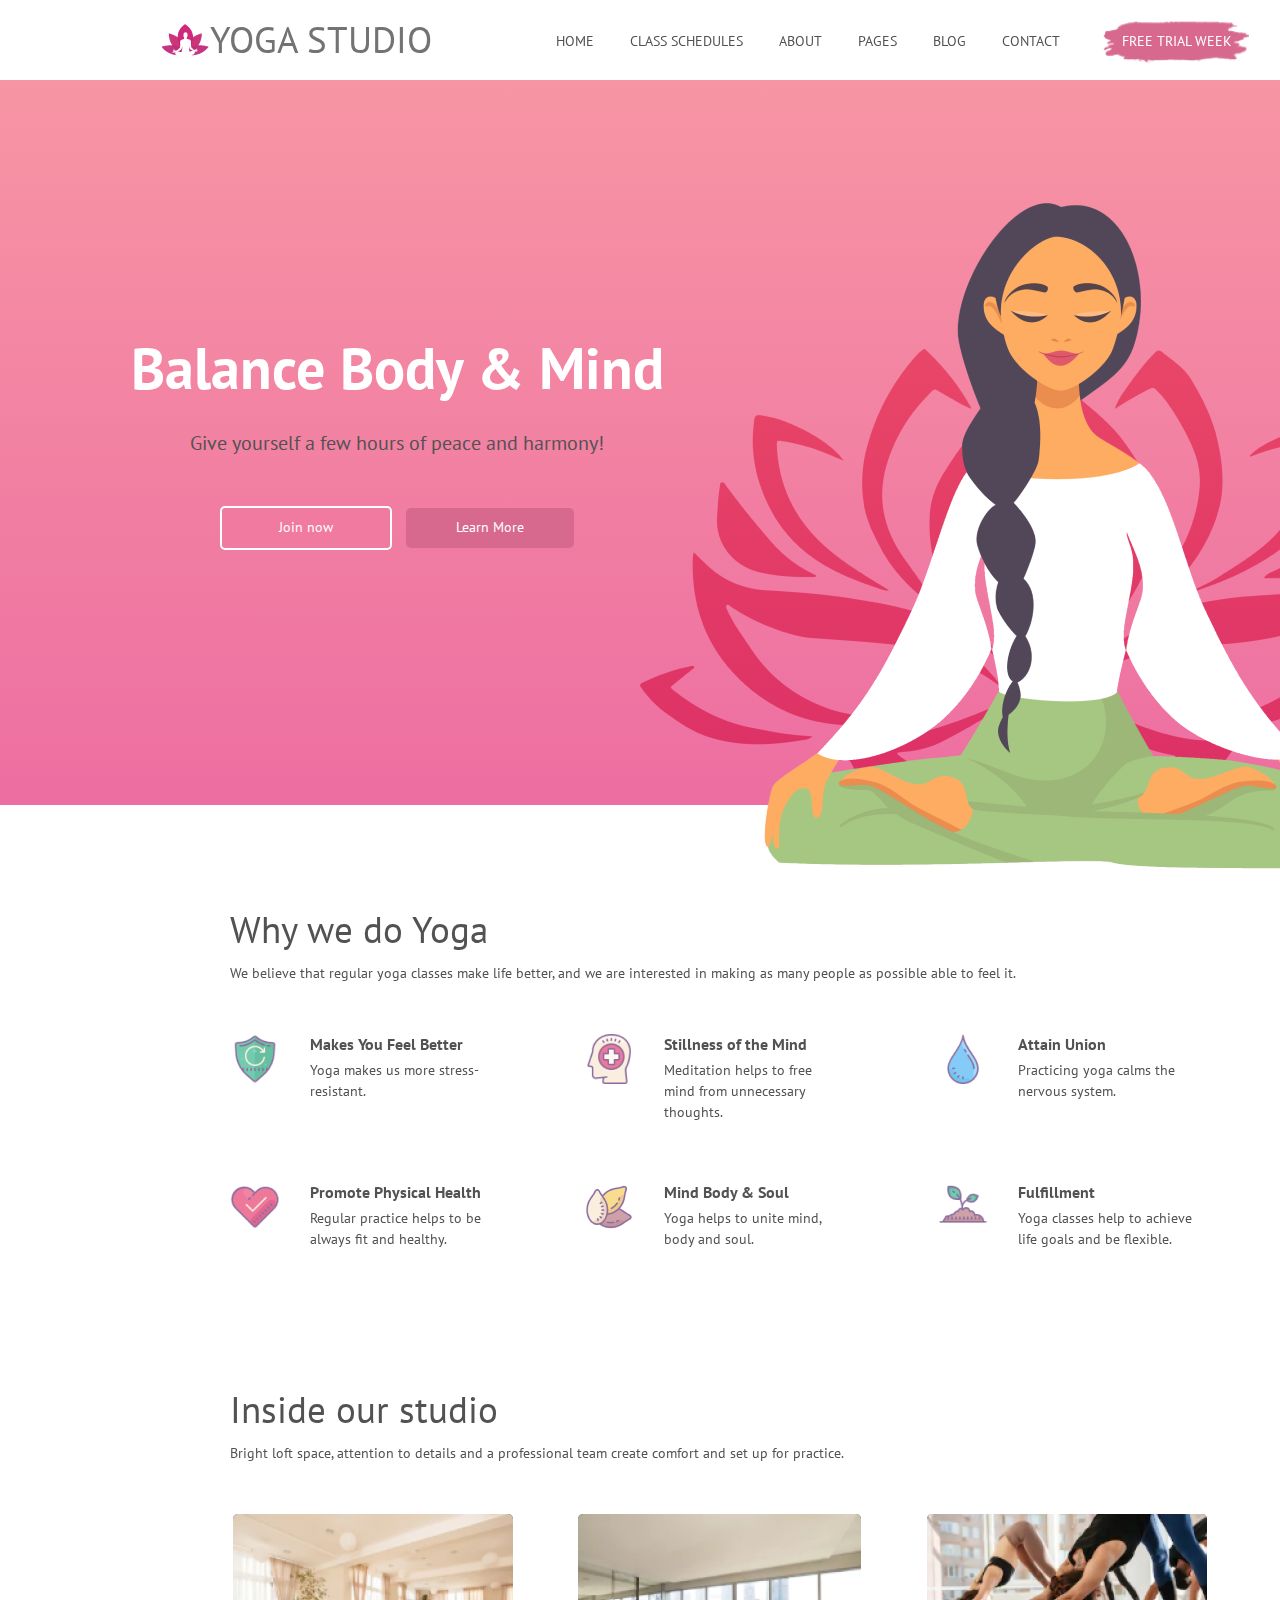
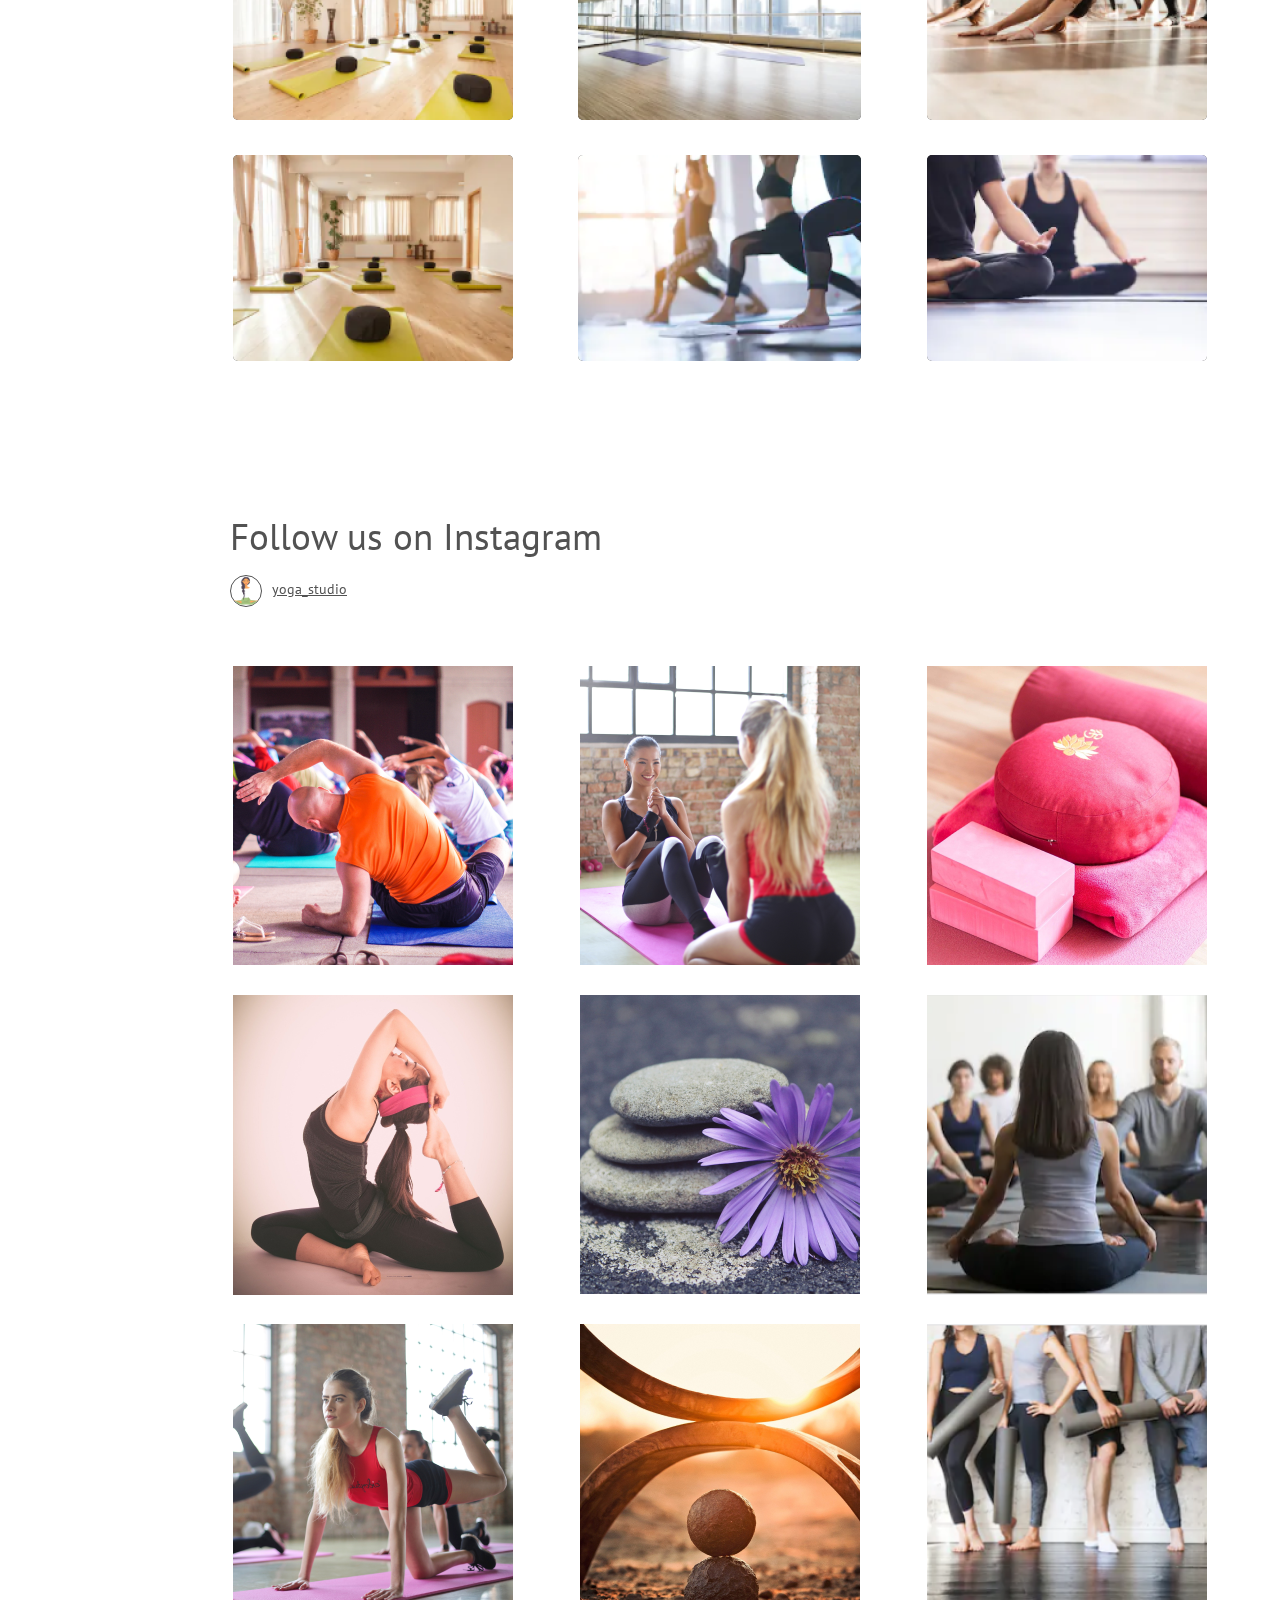
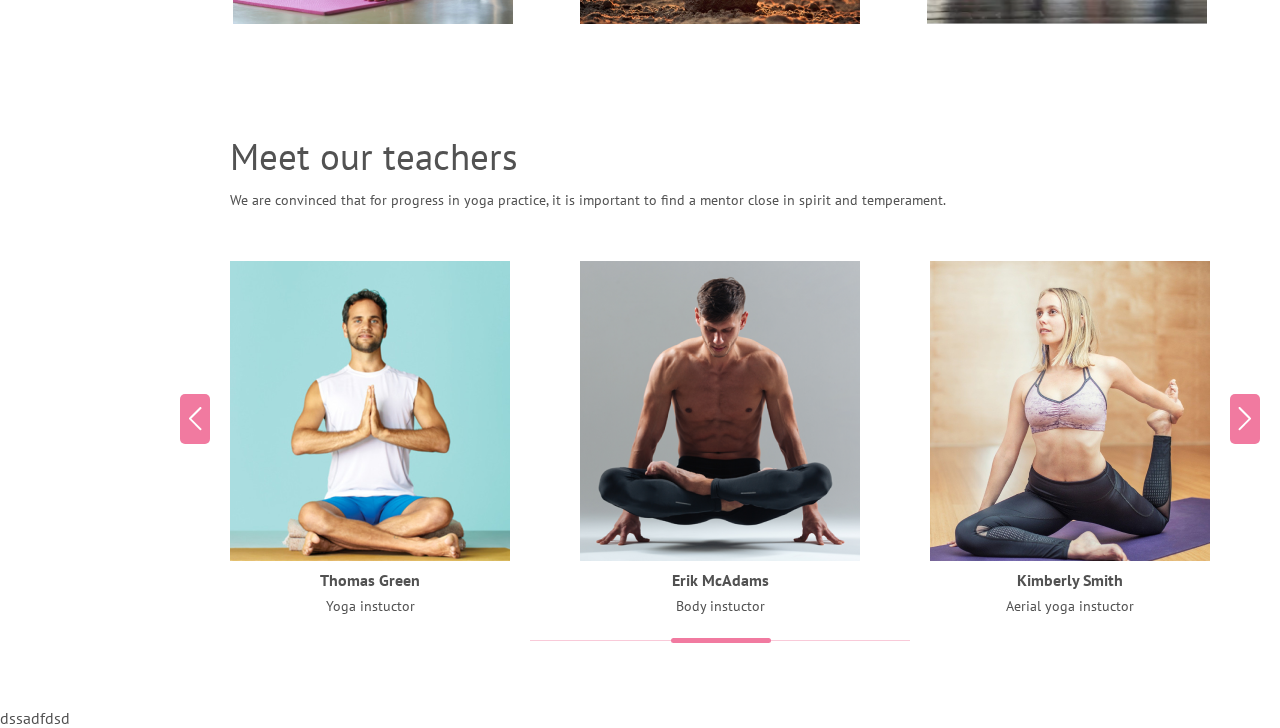
==== index.html @ 616cc954 "upd" ====
<!DOCTYPE html>
<html lang="en">
<head>
    <meta charset="UTF-8">
    <title>Document 1</title>
    <link rel="icon" href="img/favicon.ico" type="image/x-icon">
    <link rel="shortcut icon" href="img/favicon.ico" type="image/x-icon">
    <link rel="stylesheet" href="style.css">
    <link href="https://fonts.googleapis.com/css2?family=PT+Sans&display=swap" rel="stylesheet">
</head>

<body>
    <div class="container">
        <div class="header">
            <div class="header-logo">
                <img src="img/logo.png" alt="">
            </div>
            <div class="header-brand">Yoga Studio</div>
            <div class="header-menu">
                <nav class="list-menu clearfix">
                    <div class="point-menu-block">
                        <a class="point-menu" href="#">Home</a>
                    </div>
                    <div class="point-menu-block">
                        <a class="point-menu" href="#">Class Schedules</a>
                    </div>
                    <div class="point-menu-block">
                        <a class="point-menu" href="#">About</a>
                    </div>
                    <div class="point-menu-block">
                        <a class="point-menu" href="#">Pages</a>
                    </div>
                    <div class="point-menu-block">
                        <a class="point-menu" href="#">Blog</a>
                    </div>
                    <div class="point-menu-block">
                        <a class="point-menu" href="#">Contact</a>
                    </div>
                    <div class="point-menu-block point-menu-block-promo">
                        <a href="#" class="point-menu">Free trial week</a>
                    </div>
                </nav>
            </div>
        </div>
        <div class="balance-body-block clearfix">
            <div class="lotus-img">
                <img src="img/lotus-flower-black-and-white-png-big-image-png-2178%201.png" alt="">
            </div>
            <div class="yoga-trener">
                <img src="img/yoga-huge-2.png" alt="">
            </div>
            <div class="intro-textcontent">
                <h1 class="intro-trendtext">Balance Body &amp; Mind</h1>
                <p>Give yourself a few hours of peace and harmony!</p>
                <a href="#" class="button-link main-button-link">Join now</a>
                <a href="#" class="button-link second-button-link">Learn More</a>
            </div>
        </div>
        <div class="whywedoyoga-block">
            <div class="whywedoyoga-h2">Why we do Yoga</div>
            <p class="whywedoyoga-desc">We believe that regular yoga classes make life better, and we are interested in making as many people as possible able to feel it.</p>
            <div class="whywedoyoga-reasons-block">
                <div class="whywedoyoga-single-reason">
                    <div class="whywedoyoga-reason-img-block">
                        <img src="img/icons8-refresh-shield-64-1.png" alt="" class="whywedoyoga-reason-img">
                    </div>
                    <div class="whywedoyoga-single-reason-texts">
                        <p class="whywedoyoga-single-reason-header">Makes You Feel Better</p>
                        <p class="whywedoyoga-single-reason-desc">Yoga makes us more stress-resistant.</p>
                    </div>
                </div>
                <div class="whywedoyoga-single-reason">
                    <div class="whywedoyoga-reason-img-block">
                        <img src="img/icons8-mental-health-64-1.png" alt="" class="whywedoyoga-reason-img">
                    </div>
                    <div class="whywedoyoga-single-reason-texts">
                        <p class="whywedoyoga-single-reason-header">Stillness of the Mind</p>
                        <p class="whywedoyoga-single-reason-desc">Meditation helps to free mind from unnecessary thoughts.</p>
                    </div>
                </div>
                <div class="whywedoyoga-single-reason">
                    <div class="whywedoyoga-reason-img-block">
                        <img src="img/icons8-water-64-1.png" alt="" class="whywedoyoga-reason-img">
                    </div>
                    <div class="whywedoyoga-single-reason-texts">
                        <p class="whywedoyoga-single-reason-header">Attain Union</p>
                        <p class="whywedoyoga-single-reason-desc">Practicing yoga calms the nervous system.</p>
                    </div>
                </div>
            </div>
            <div class="whywedoyoga-reasons-block whywedoyoga-reasons-block-second-line">
                <div class="whywedoyoga-single-reason">
                    <div class="whywedoyoga-reason-img-block">
                        <img src="img/icons8-heart-health-64-1.png" alt="" class="whywedoyoga-reason-img">
                    </div>
                    <div class="whywedoyoga-single-reason-texts">
                        <p class="whywedoyoga-single-reason-header">Promote Physical Health</p>
                        <p class="whywedoyoga-single-reason-desc">Regular practice helps to be always fit and healthy.</p>
                    </div>
                </div>
                <div class="whywedoyoga-single-reason">
                    <div class="whywedoyoga-reason-img-block">
                        <img src="img/icons8-flax-seeds-128-1.png" alt="" class="whywedoyoga-reason-img">
                    </div>
                    <div class="whywedoyoga-single-reason-texts">
                        <p class="whywedoyoga-single-reason-header">Mind Body &amp; Soul</p>
                        <p class="whywedoyoga-single-reason-desc">Yoga helps to unite mind, body and soul.</p>
                    </div>
                </div>
                <div class="whywedoyoga-single-reason">
                    <div class="whywedoyoga-reason-img-block">
                        <img src="img/icons8-sprout-64-1.png" alt="" class="whywedoyoga-reason-img">
                    </div>
                    <div class="whywedoyoga-single-reason-texts">
                        <p class="whywedoyoga-single-reason-header">Fulfillment</p>
                        <p class="whywedoyoga-single-reason-desc">Yoga classes help to achieve life goals and be flexible.</p>
                    </div>
                </div>
            </div>
        </div>
        <div class="insideourstudio-block">
            <div class="whywedoyoga-h2">Inside our studio</div>
            <p class="whywedoyoga-desc">Bright loft space, attention to details and a professional team create comfort and set up for practice.</p>

            <div class="insideourstudio-gallery-block clearfix">
                <div class="insideourstudio-gallery-single-img">
                    <a href="#" class="insideourstudio-gallery-single-img-link">
                        <span class="zoom-background"></span>
                        <img src="img/Studio1-1.png" alt="">
                        <span class="zoom-icon"></span>
                    </a>
                </div>
                <div class="insideourstudio-gallery-single-img">
                    <a href="#" class="insideourstudio-gallery-single-img-link">
                        <span class="zoom-background"></span>
                        <img src="img/Studio4-1.png" alt="">
                        <span class="zoom-icon"></span>
                    </a>
                </div>
                <div class="insideourstudio-gallery-single-img">
                    <a href="#" class="insideourstudio-gallery-single-img-link">
                        <span class="zoom-background"></span>
                        <img src="img/Studio6-1.png" alt="">
                        <span class="zoom-icon"></span>
                    </a>
                </div>
            </div>
            <div class="insideourstudio-gallery-block insideourstudio-gallery-block-second-line">
                <div class="insideourstudio-gallery-single-img">
                    <a href="#" class="insideourstudio-gallery-single-img-link">
                        <span class="zoom-background"></span>
                        <img src="img/Studio3-1.png" alt="">
                        <span class="zoom-icon"></span>
                    </a>
                </div>
                <div class="insideourstudio-gallery-single-img">
                    <a href="#" class="insideourstudio-gallery-single-img-link">
                        <span class="zoom-background"></span>
                        <img src="img/Studio5-1.png" alt="">
                        <span class="zoom-icon"></span>
                    </a>
                </div>
                <div class="insideourstudio-gallery-single-img">
                    <a href="#" class="insideourstudio-gallery-single-img-link">
                        <span class="zoom-background"></span>
                        <img src="img/Studio7-1.png" alt="">
                        <span class="zoom-icon"></span>
                    </a>
                </div>
            </div>
        </div>
        <div class="followusoninstagram-block">
            <div class="whywedoyoga-h2">Follow us on Instagram</div>
            <img src="img/yoga-huge-2.png" alt="" class="instagram-logo">
            <a href="" class="whywedoyoga-desc instagtam-account">yoga_studio</a>

            <div class="followusoninstagram-gallery-block clearfix">
                <div class="followusoninstagram-gallery-single-img">
                    <a href="#" class="followusoninstagram-gallery-single-img-link">
                        <span class="zoom-background zoom-background-big"></span>
                        <img src="img/anupam-mahapatra-Vz0RbclzG_w-unsplash-1.png" alt="">
                        <span class="zoom-icon"></span>
                    </a>
                </div>
                <div class="followusoninstagram-gallery-single-img">
                    <a href="#" class="followusoninstagram-gallery-single-img-link">
                        <span class="zoom-background zoom-background-big"></span>
                        <span class="zoom-icon"></span>
                        <img src="img/bruce-mars-HHXdPG_eTIQ-unsplash-1.png" alt="">
                    </a>
                </div>
                <div class="followusoninstagram-gallery-single-img">
                    <a href="#" class="followusoninstagram-gallery-single-img-link">
                        <span class="zoom-background zoom-background-big"></span>
                        <span class="zoom-icon"></span>
                        <img src="img/yoga-1971545_1920-1.png" alt="">
                    </a>
                </div>
            </div>
            <div class="followusoninstagram-gallery-block followusoninstagram-gallery-block-margin clearfix">
                <div class="followusoninstagram-gallery-single-img">
                    <a href="#" class="followusoninstagram-gallery-single-img-link">
                        <span class="zoom-background zoom-background-big"></span>
                        <span class="zoom-icon"></span>
                        <img src="img/gymnastics-1284656_1920-1.png" alt="">
                    </a>
                </div>
                <div class="followusoninstagram-gallery-single-img">
                    <a href="#" class="followusoninstagram-gallery-single-img-link">
                        <span class="zoom-background zoom-background-big"></span>
                        <span class="zoom-icon"></span>
                        <img src="img/stones-944149_1920-1.png" alt="">
                    </a>
                </div>
                <div class="followusoninstagram-gallery-single-img">
                    <a href="#" class="followusoninstagram-gallery-single-img-link">
                        <span class="zoom-background zoom-background-big"></span>
                        <img src="img/Insta-1.png" alt="">
                        <span class="zoom-icon"></span>
                    </a>
                </div>
            </div>
            <div class="followusoninstagram-gallery-block followusoninstagram-gallery-block-margin clearfix">
                <div class="followusoninstagram-gallery-single-img">
                    <a href="#" class="followusoninstagram-gallery-single-img-link">
                        <span class="zoom-background zoom-background-big"></span>
                        <span class="zoom-icon"></span>
                        <img src="img/bruce-mars-gJtDg6WfMlQ-unsplash-1.png" alt="">
                    </a>
                </div>
                <div class="followusoninstagram-gallery-single-img">
                    <a href="#" class="followusoninstagram-gallery-single-img-link">
                        <span class="zoom-background zoom-background-big"></span>
                        <span class="zoom-icon"></span>
                        <img src="img/harmony-1229886_1920-1.png" alt="">
                    </a>
                </div>
                <div class="followusoninstagram-gallery-single-img">
                    <a href="#" class="followusoninstagram-gallery-single-img-link">
                        <span class="zoom-background zoom-background-big"></span>
                        <img src="img/Insta-2.png" alt="">
                        <span class="zoom-icon"></span>
                    </a>
                </div>
            </div>
        </div>
        <div class="meet-our-teachers">
            <div class="meet-our-teachers__header">
                <div class="whywedoyoga-h2">Meet our teachers</div>
                <p class="whywedoyoga-desc">We are convinced that for progress in yoga practice, it is important to find a mentor close in spirit and temperament.</p>
            </div>
            <div class="meet-our-teachers__main">
                <div class="meet-our-teachers__gallery">

                    <a href="#" class="forward-button"><img class="button-icon" src="img/forward-button.png" alt=""></a>

                    <div class="meet-our-teachers__single-photo-block">
                        <a href="" class="meet-our-teachers__single-photo-link">
                            <span class="zoom-background zoom-background-big"></span>
                            <img src="img/sukhasana-1.png" alt="" class="">
                            <span class="zoom-icon"></span>
                        </a>

                        <div class="meet-our-teachers__name">Thomas Green</div>
                        <div class="meet-our-teachers__occupation">Yoga instuctor</div>
                    </div>
                    <div class="meet-our-teachers__single-photo-block">
                        <a href="" class="meet-our-teachers__single-photo-link">
                            <span class="zoom-background zoom-background-big"></span>
                            <img src="img/Best-men-yoga-poses-1.png" alt="" class="">
                            <span class="zoom-icon"></span>
                        </a>
                        <div class="meet-our-teachers__name">Erik McAdams</div>
                        <div class="meet-our-teachers__occupation">Body instuctor</div>
                    </div>
                    <div class="meet-our-teachers__single-photo-block">
                        <a href="" class="meet-our-teachers__single-photo-link">
                            <span class="zoom-background zoom-background-big"></span>
                            <img src="img/yoga-3053487_1920-1.png" alt="" class="">
                            <span class="zoom-icon"></span>
                        </a>
                        <div class="meet-our-teachers__name">Kimberly Smith</div>
                        <div class="meet-our-teachers__occupation">Aerial yoga instuctor</div>
                    </div>

                    <a href="#" class="next-button"><img class="button-icon" src="img/next-button.png" alt=""></a>
                </div>
                <div class="meet-our-teachers__progressbar">
                    <div class="meet-our-teachers__line">
                        <div class="meet-our-teachers__activeline"></div>
                    </div>
                </div>
            </div>
        </div>
        <div class="what-our-customers-say">
            <p>dssadfdsd</p>
        </div>
    </div>
</body></html>
---- style.css ----
* {
    margin: 0px;
    padding: 0px;
}

.clearfix {
    content: "";
    display: table;
    clear: both;
}

.container {
    width: 1440px;
    margin: 0 auto;
    box-shadow: 0 0 10px rgba(0, 0, 0, 0.5);
    font-family: PT Sans;
    color: #525252;
}

.header {
    height: 80px;
}


.header-logo {
    width: 50px;
    height: 50px;
    padding-left: 160px;
    padding-top: 15px;
    float: left;
}

.header-brand {
    padding-top: 15px;
    font-size: 37px;
    text-transform: uppercase;
    line-height: 48px;
    color: #737373;
    float: left;

}

.header-menu {
    overflow: hidden;
    padding-left: 106px;
    font-size: 14px;
    text-transform: uppercase;
    padding-top: 6px;
}


.point-menu-block {
    margin: 0 18px;
    text-align: center;
    display: inline-block;
    line-height: 70px;
    font-family: PT Sans;
}

.point-menu-block a {
    color: #525252;
    text-decoration: none;
}

.point-menu-block-promo {
    width: 162px;
    height: 67px;
    background-image: url(img/promotion-bg.png);
}

.point-menu-block-promo a {
    color: white;
}

.balance-body-block {
    width: 1440px;
    height: 725px;
    background: linear-gradient(180deg, #F795A4 0%, #ED6EA1 100%);
    position: relative;
}

.lotus-img {
    mix-blend-mode: soft-light;
    position: absolute;
    width: 800px;
    height: 456.19px;
    right: 0;
    bottom: 0;
}

.yoga-trener {
    position: absolute;
    width: 625px;
    height: 719.34px;
    right: 68px;
    top: 99px;

}

.intro-textcontent {
    width: 534px;
    margin: 250px 130px;
    text-align: center;
}

.intro-trendtext {
    font-size: 58px;
    line-height: 75px;
    text-transform: capitalize;
    color: #FFFFFF;
}

.intro-textcontent p {
    margin-top: 25px;

    font-size: 20px;
    line-height: 26px;
}


.button-link {
    text-decoration: none;
    width: 168px;
    height: 40px;
    border-radius: 5px;
    display: inline-block;

    font-size: 14px;
    line-height: 38px;
    color: #FFFFFF;
}

.main-button-link {
    margin-top: 50px;
    margin-right: 10px;
    background-color: #F17AA0;
    border: 2px solid #FFFFFF;
}

.second-button-link {
    background-color: #D7698E;
}

.button-link:hover {
    box-shadow: 0 2px 5px 1px rgba(33, 33, 33, 0.35);
}

/* Why we do Yoga */

.whywedoyoga-block {
    height: 330px;
    padding: 100px 230px;
}

.whywedoyoga-h2 {
    font-size: 37px;
    line-height: 48px;
}

.whywedoyoga-desc {
    padding-top: 10px;
    font-size: 14px;
    line-height: 150%;
}

.whywedoyoga-reasons-block {
    padding-top: 50px;
}

.whywedoyoga-single-reason {
    display: inline-flex;
}

.whywedoyoga-single-reason:nth-child(2) {
    margin: 0 90px;
}

.whywedoyoga-reason-img-block {
    margin-right: 30px;
}

.whywedoyoga-single-reason-header {
    font-weight: 700;
    line-height: 21px;
    margin-bottom: 5px;
}

.whywedoyoga-single-reason-desc {
    width: 180px;
    font-size: 14px;
    line-height: 21px;
}

.whywedoyoga-reasons-block-second-line {
    padding-top: 59px;
}

/* Inside our studio */

.insideourstudio-block {
    height: 627px;
    padding: 50px 230px;
}

.insideourstudio-gallery-block {
    margin-top: 50px;
    display: flex;
    justify-content: space-around;
}

.insideourstudio-gallery-single-img {
    background-color: #3C3C3C;
    height: 206px;
    border-radius: 5px;
    position: relative;
}

.insideourstudio-gallery-single-img:nth-child(2n) {
    margin: 0 60px;
}

.insideourstudio-gallery-block-second-line {
    margin-top: 35px;
}

.insideourstudio-gallery-single-img-link img {
    border-radius: 5px;
}

.insideourstudio-gallery-single-img-link:hover img {
    opacity: .5;
}

.insideourstudio-gallery-single-img:hover .zoom-icon {
    display: block;
}

.zoom-icon {
    position: absolute;
    display: none;
    width: 30px;
    height: 30px;
    top: 45%;
    left: 45%;
    background-image: url(img/icons8-zoom-in-1.png);
}

.insideourstudio-gallery-single-img:hover .zoom-background {
    display: block;
}

.zoom-background {
    display: none;
    background-color: #3C3C3C;
    width: 280px;
    height: 206px;
    border-radius: 5px;
    position: absolute;
}



/* Follow us on Instagram */

.followusoninstagram-block {
    height: 1120px;
    padding: 50px 230px;
}

.instagram-logo {
    margin-top: 15px;
    width: 30px;
    height: 30px;
    border: 1px solid #525252;
    border-radius: 50%;
    margin-right: 10px;
    float: left;
}

.instagtam-account {
    color: #525252;
    line-height: 58px;
}

.followusoninstagram-gallery-block {
    margin-top: 50px;
    display: flex;
    justify-content: space-around;
}

.followusoninstagram-gallery-block-margin {
    margin-top: 30px;
    display: flex;
    justify-content: space-around;
}

.followusoninstagram-gallery-single-img {
    display: flex;
    float: left;
    height: 299px;
    position: relative;
    align-items: center;
    justify-content: center;
}

.zoom-background-big {
    width: 280px;
    height: 299px;
    opacity: .5;
    border-radius: 0;
}

.followusoninstagram-gallery-single-img:nth-child(2n) {
    margin: 0 60px;
}

.followusoninstagram-gallery-single-img:hover .zoom-icon {
    display: block;
}

.followusoninstagram-gallery-single-img:hover .zoom-background {
    display: block;
}



/* Meet our teachers */

.meet-our-teachers {
    width: 1080px;
    height: 526px;
    margin: 50px auto;
}

.meet-our-teachers__header {
    width: 980px;
    margin: 0 auto;
}

.meet-our-teachers__main {
    width: 980px;
    margin: 0 auto;
}

.meet-our-teachers__gallery {
    padding-top: 50px;
    display: flex;
    justify-content: space-between;
    position: relative;
}

.meet-our-teachers__single-photo-block {
    position: relative;
    text-align: center;
}

.meet-our-teachers__single-photo-block:hover .zoom-icon {
    display: block;
}

.meet-our-teachers__single-photo-block:hover .zoom-background {
    display: block;
}

.forward-button,
.next-button {
    position: absolute;
    width: 30px;
    height: 50px;
    background-color: #F17AA0;
    border-radius: 5px;
    top: 45%
}

.forward-button {
    left: -50px;
}

.next-button {
    right: -50px;
}

.button-icon {
    position: absolute;
    top: 25%;
    left: 26%;
}

.meet-our-teachers__name {
    margin: 5px 0;
    font-weight: bold;
    font-size: 16px;
    line-height: 21px;
}

.meet-our-teachers__occupation {

    font-size: 14px;
    line-height: 150%;
}

.meet-our-teachers__line {
    margin: 0 auto;
    margin-top: 23px;
    width: 380px;
    border-bottom: 1px solid rgba(241, 122, 160, 0.4);
    position: relative;
}

.meet-our-teachers__activeline {
    width: 100px;
    height: 5px;
    background: #F17AA0;
    border-radius: 5px;
    position: absolute;
    top: -2px;
    left: 37%;
}
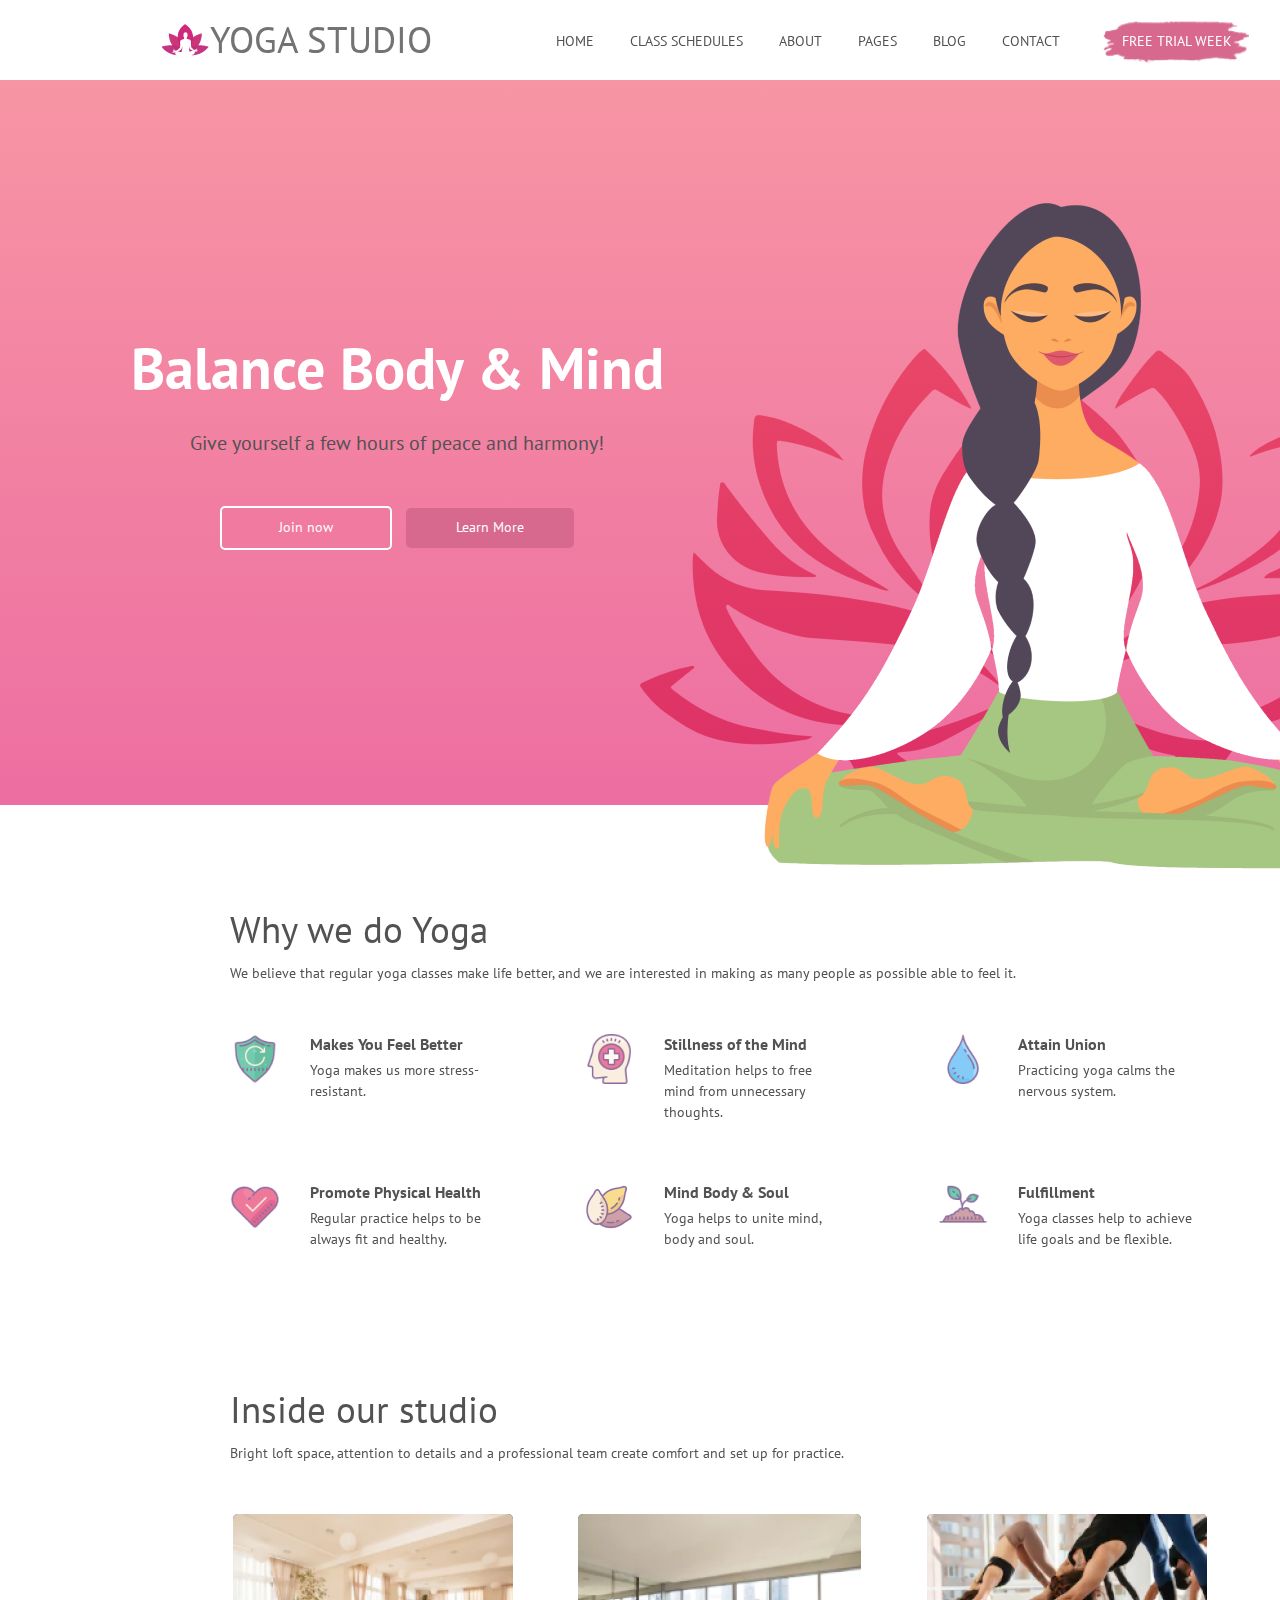
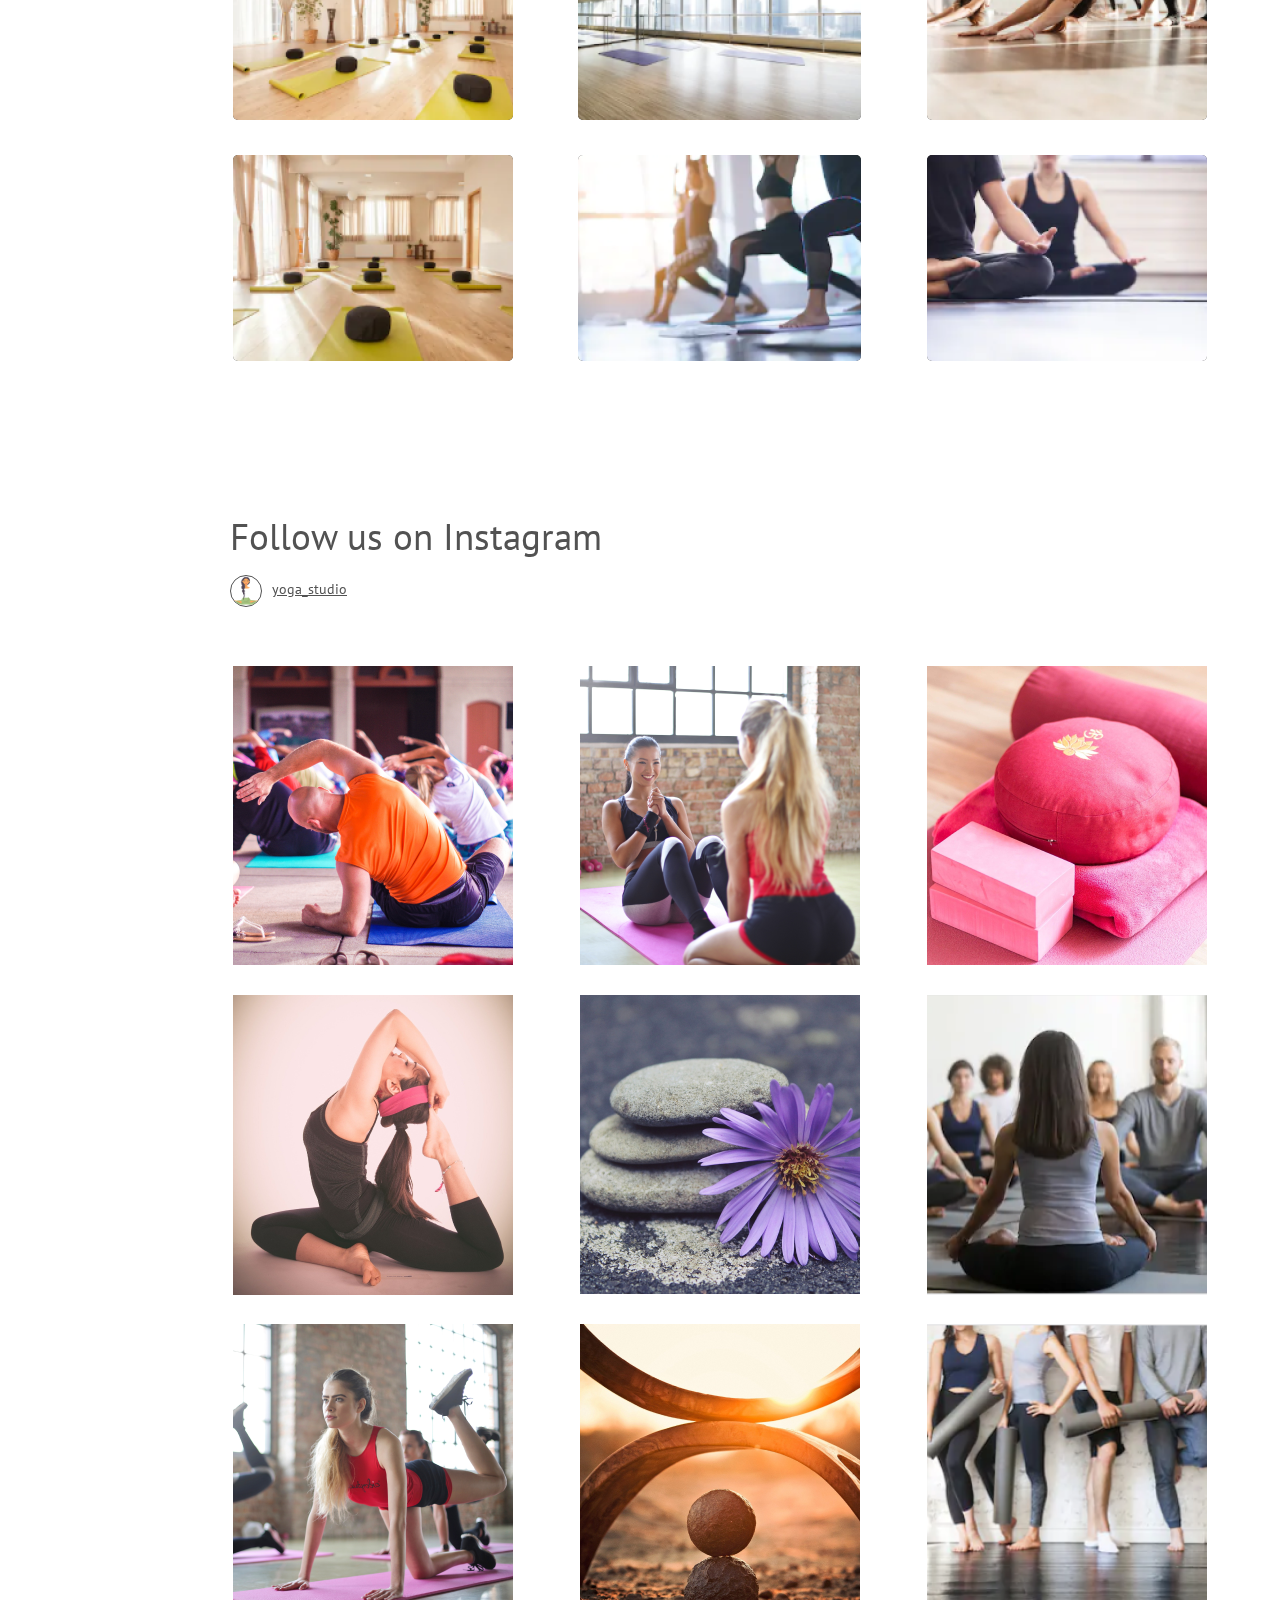
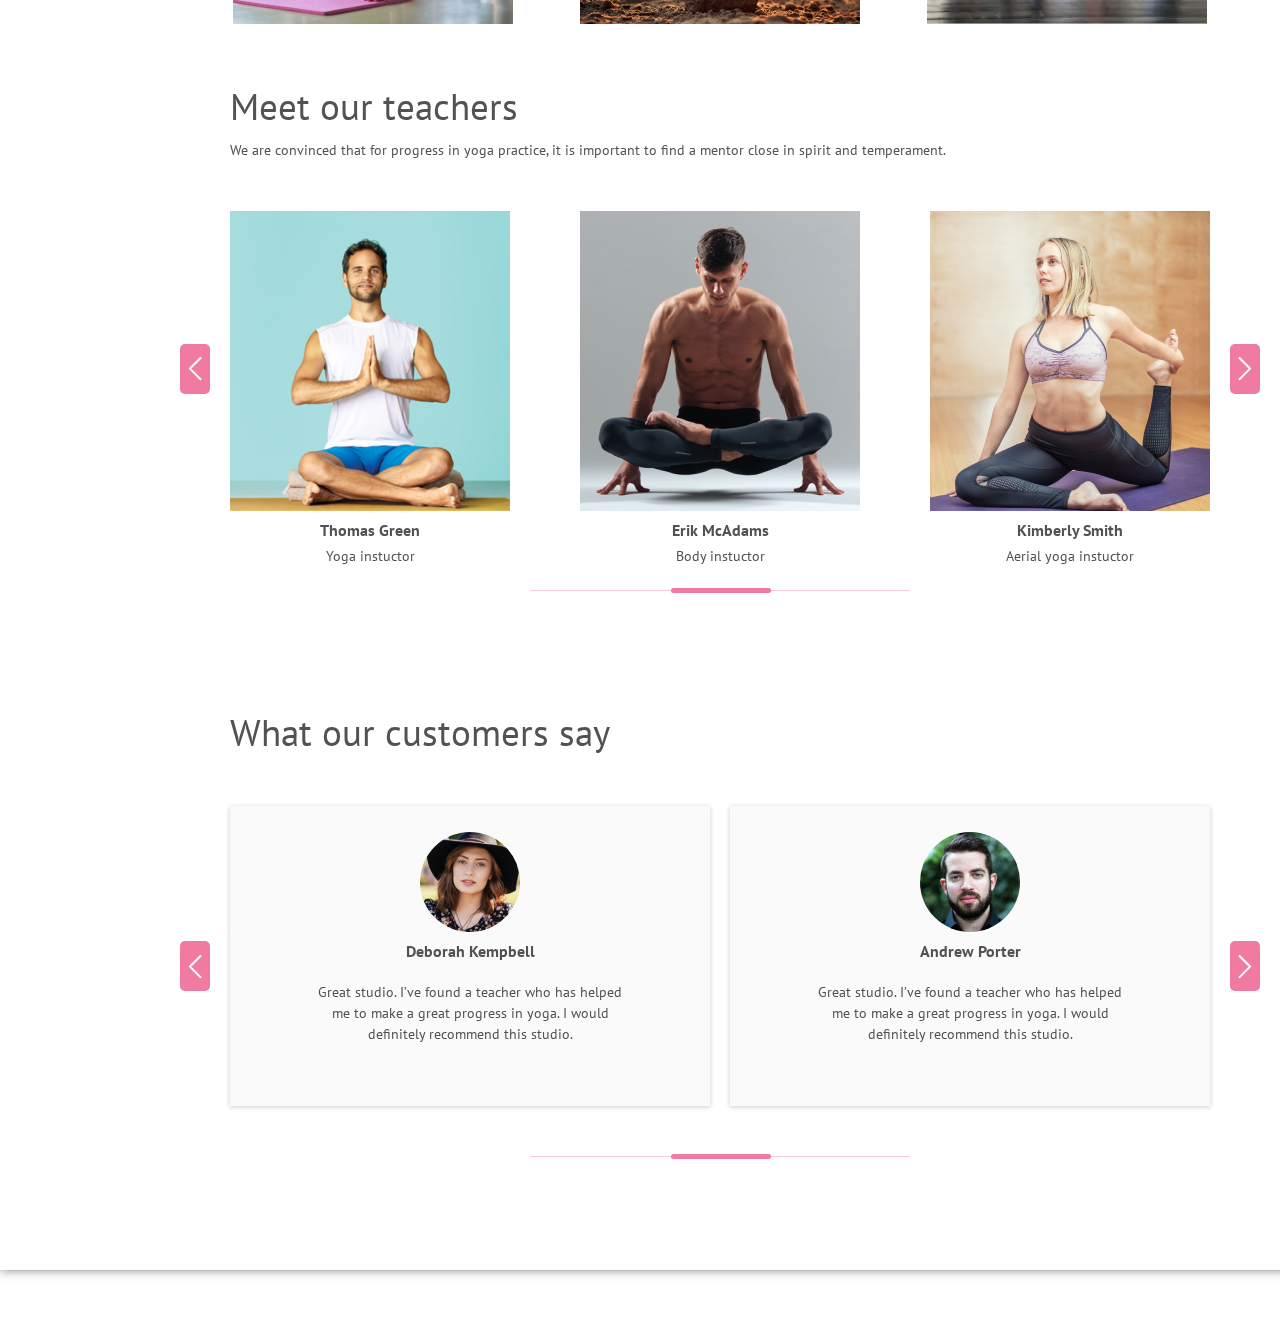
==== commit e9be5fd1: "upd" ====
--- a/index.html
+++ b/index.html
@@ -244,7 +244,7 @@
                 </div>
             </div>
         </div>
-        <div class="meet-our-teachers">
+        <div class="meet-our-teachers cleafix">
             <div class="meet-our-teachers__header">
                 <div class="whywedoyoga-h2">Meet our teachers</div>
                 <p class="whywedoyoga-desc">We are convinced that for progress in yoga practice, it is important to find a mentor close in spirit and temperament.</p>
@@ -293,7 +293,41 @@
             </div>
         </div>
         <div class="what-our-customers-say">
-            <p>dssadfdsd</p>
+            <div class="meet-our-teachers__header">
+                <div class="whywedoyoga-h2">What our customers say</div>
+            </div>
+            <div class="what-our-customers__main">
+                <div class="what-our-customers__single-photo-block">
+                    <a href="#" class="meet-our-teachers__single-photo-link">
+                        <span class="zoom-background zoom-background-big"></span>
+                        <img src="img/portrait-597173_1920-1.png" alt="" class="">
+                        <span class="zoom-icon"></span>
+                    </a>
+                    <div class="what-our-customers-say__texts">
+                        <div class="meet-our-teachers__name">Deborah Kempbell</div>
+                        <div class="what-our-customers-say__opinion">Great studio. I’ve found a teacher who has helped me to make a great progress in yoga. I would definitely recommend this studio.</div>
+                    </div>
+                </div>
+                <div class="what-our-customers__single-photo-block clearfix">
+                    <a href="#" class="meet-our-teachers__single-photo-link">
+                        <span class="zoom-background zoom-background-big"></span>
+                        <img src="img/young-man-1281282_1920-1.png" alt="" class="">
+                        <span class="zoom-icon"></span>
+                    </a>
+
+                    <div class="what-our-customers-say__texts">
+                        <div class="meet-our-teachers__name">Andrew Porter</div>
+                        <div class="what-our-customers-say__opinion">Great studio. I’ve found a teacher who has helped me to make a great progress in yoga. I would definitely recommend this studio.</div>
+                    </div>
+                </div>
+                <a href="#" class="forward-button"><img class="button-icon" src="img/forward-button.png" alt=""></a>
+                <a href="#" class="next-button"><img class="button-icon" src="img/next-button.png" alt=""></a>
+            </div>
+            <div class="meet-our-teachers__progressbar">
+                    <div class="meet-our-teachers__line">
+                        <div class="meet-our-teachers__activeline"></div>
+                    </div>
+                </div>
         </div>
     </div>
 </body></html>
--- a/style.css
+++ b/style.css
@@ -264,7 +264,7 @@
 
 .followusoninstagram-block {
     height: 1120px;
-    padding: 50px 230px;
+    margin: 50px 230px;
 }
 
 .instagram-logo {
@@ -350,7 +350,6 @@
 }
 
 .meet-our-teachers__single-photo-block {
-    position: relative;
     text-align: center;
 }
 
@@ -369,11 +368,12 @@
     height: 50px;
     background-color: #F17AA0;
     border-radius: 5px;
-    top: 45%
+    top: 45%;
 }
 
 .forward-button {
     left: -50px;
+    text-align: center;
 }
 
 .next-button {
@@ -416,3 +416,44 @@
     top: -2px;
     left: 37%;
 }
+
+/* What our customers say */
+
+.what-our-customers-say {
+    width: 1080px;
+    height: 512px;
+    margin: 50px auto;
+    padding: 50px 0;
+}
+
+.what-our-customers__main {
+    width: 980px;
+    margin: 50px auto;
+    text-align: center;
+    display: flex;
+    justify-content: space-between;
+    position: relative;
+}
+
+.what-our-customers__single-photo-block {
+    width: 480px;
+    height: 248px;
+    background: #FAFAFA;
+    box-shadow: 0px 1px 5px rgba(0, 0, 0, 0.2);
+    padding: 26px 0;
+
+}
+.what-our-customers-say__texts {
+    margin: 0 80px;
+}
+
+.what-our-customers-say__opinion {
+    padding: 15px 0;
+    font-size: 14px;
+    line-height: 150%;
+    text-align: center;
+}
+
+.what-our-customers__single-photo-block img {
+    border-radius: 50%;
+}
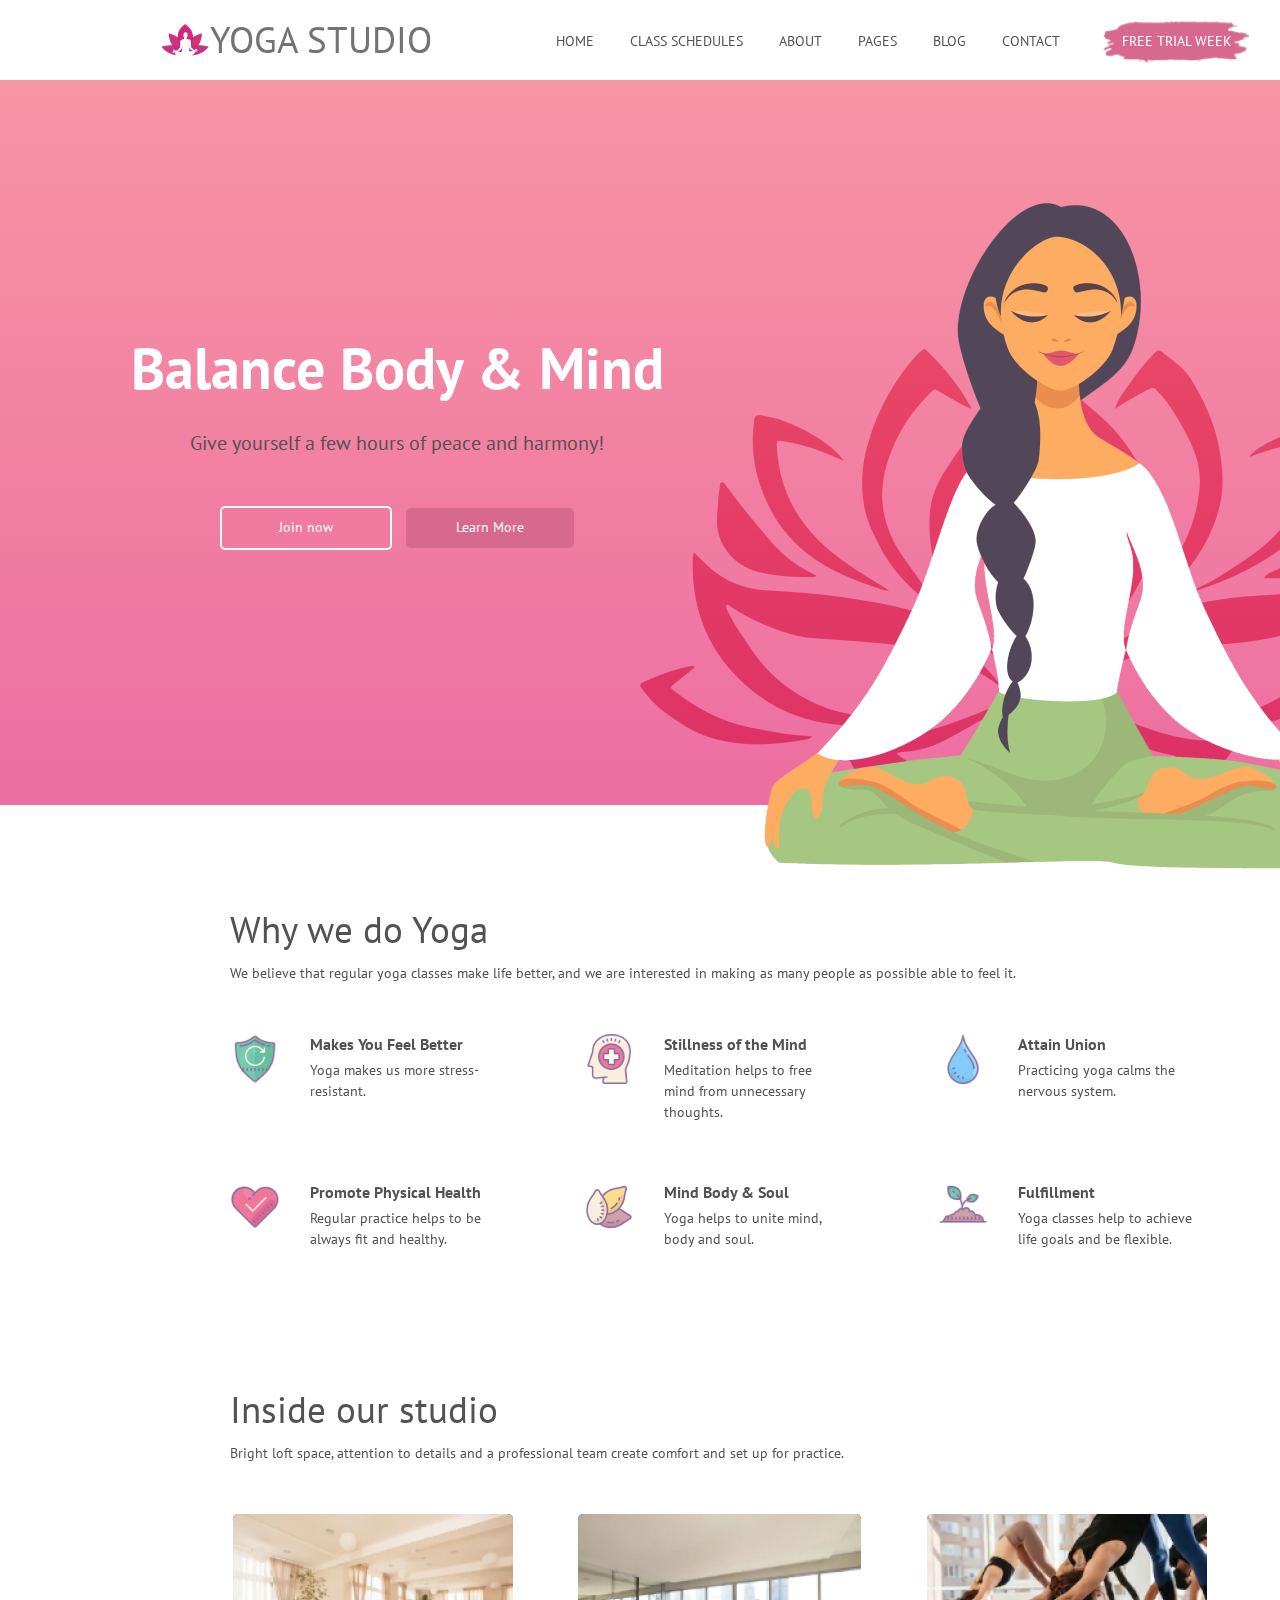
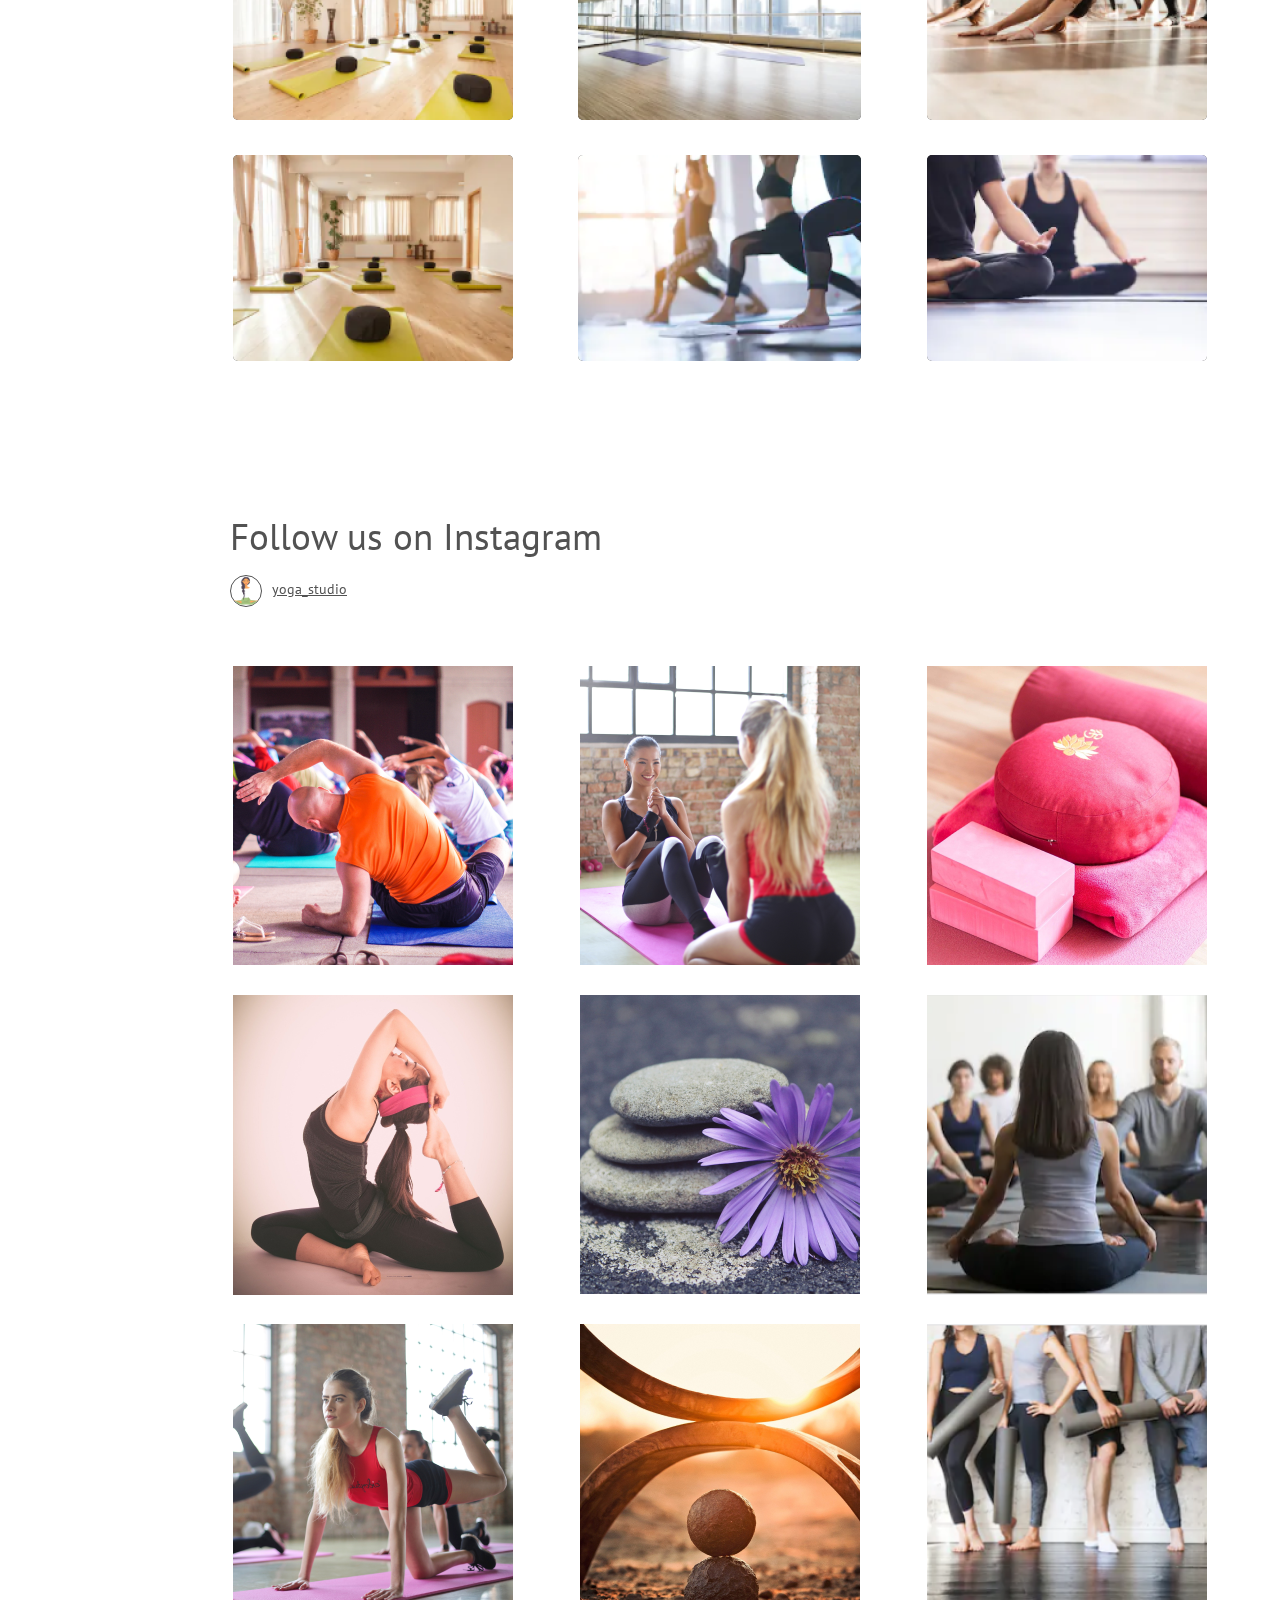
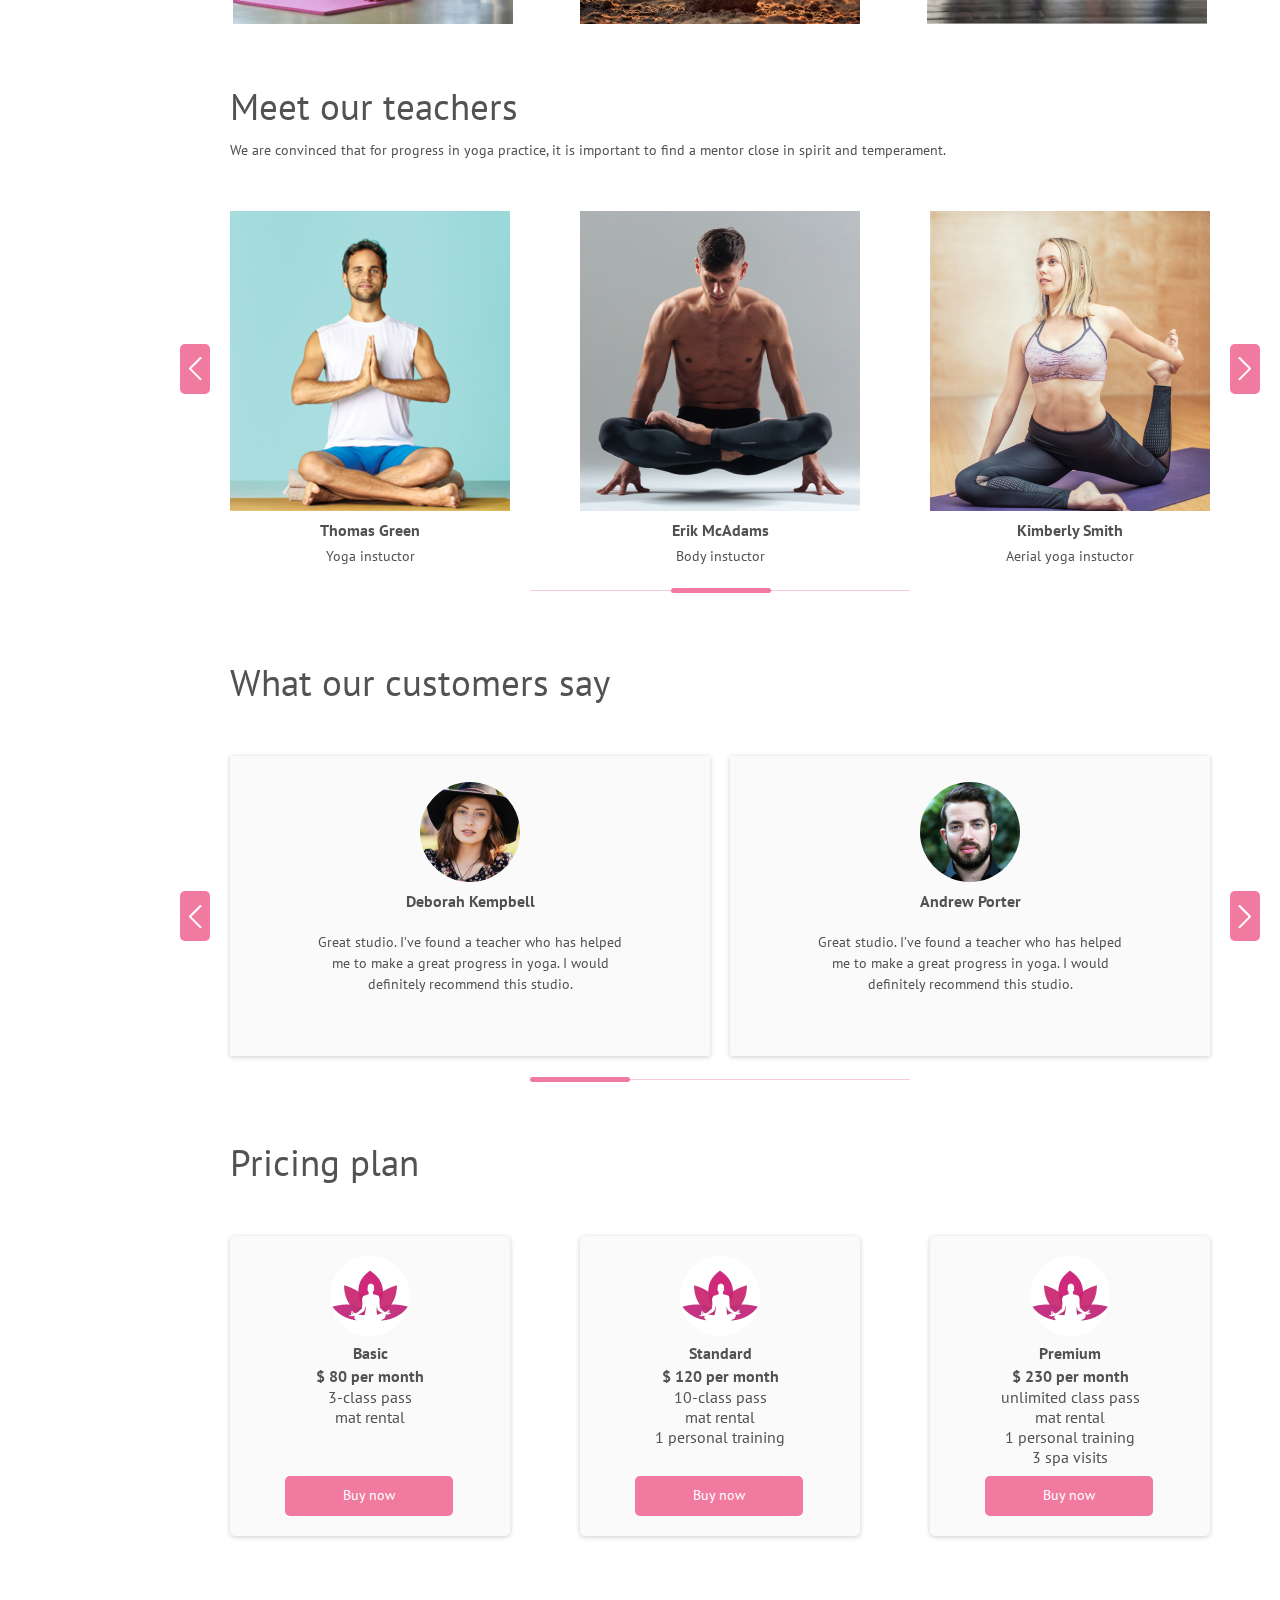
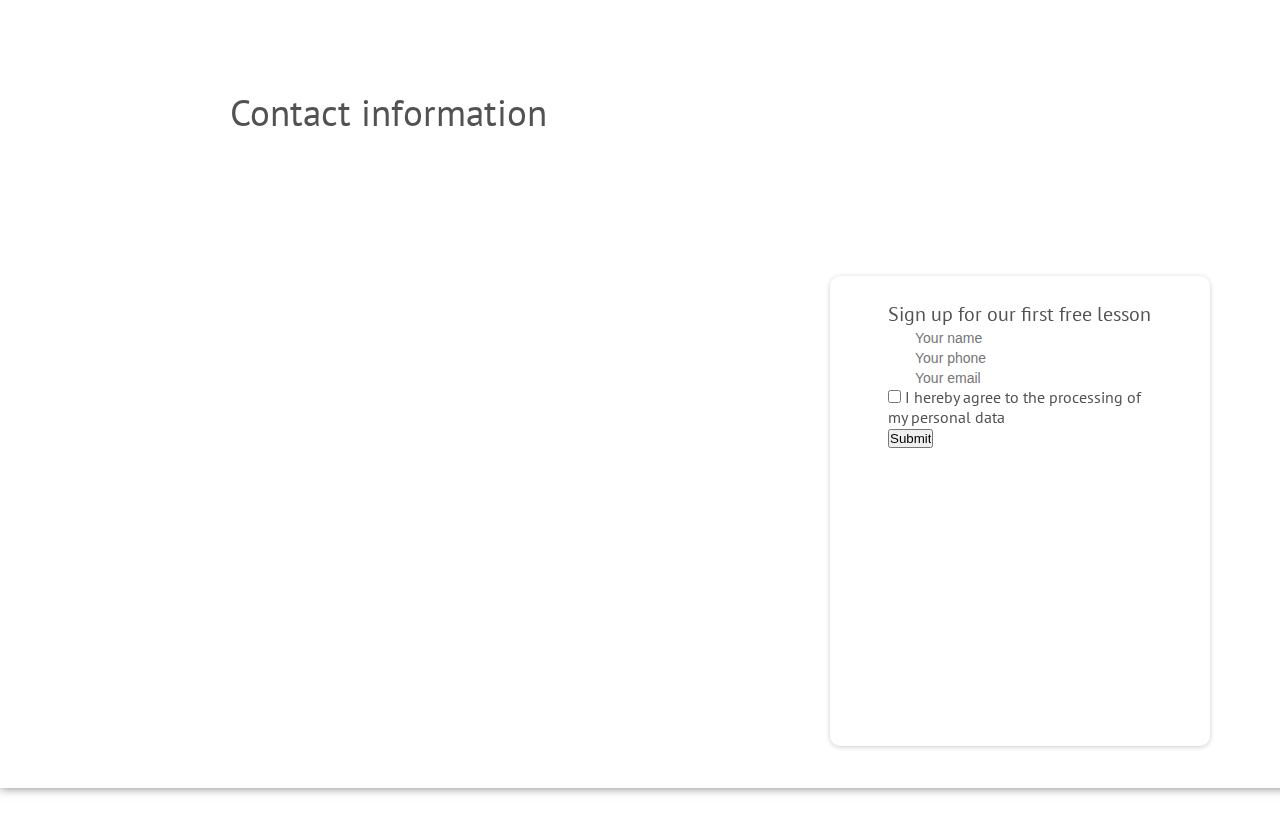
==== commit 8c6d3177: "upd" ====
--- a/index.html
+++ b/index.html
@@ -57,7 +57,7 @@
             </div>
         </div>
         <div class="whywedoyoga-block">
-            <div class="whywedoyoga-h2">Why we do Yoga</div>
+            <h2 class="title-h2">Why we do Yoga</h2>
             <p class="whywedoyoga-desc">We believe that regular yoga classes make life better, and we are interested in making as many people as possible able to feel it.</p>
             <div class="whywedoyoga-reasons-block">
                 <div class="whywedoyoga-single-reason">
@@ -119,7 +119,7 @@
             </div>
         </div>
         <div class="insideourstudio-block">
-            <div class="whywedoyoga-h2">Inside our studio</div>
+            <h2 class="title-h2">Inside our studio</h2>
             <p class="whywedoyoga-desc">Bright loft space, attention to details and a professional team create comfort and set up for practice.</p>
 
             <div class="insideourstudio-gallery-block clearfix">
@@ -170,7 +170,7 @@
             </div>
         </div>
         <div class="followusoninstagram-block">
-            <div class="whywedoyoga-h2">Follow us on Instagram</div>
+            <h2 class="title-h2">Follow us on Instagram</h2>
             <img src="img/yoga-huge-2.png" alt="" class="instagram-logo">
             <a href="" class="whywedoyoga-desc instagtam-account">yoga_studio</a>
 
@@ -246,7 +246,7 @@
         </div>
         <div class="meet-our-teachers cleafix">
             <div class="meet-our-teachers__header">
-                <div class="whywedoyoga-h2">Meet our teachers</div>
+                <h2 class="title-h2">Meet our teachers</h2>
                 <p class="whywedoyoga-desc">We are convinced that for progress in yoga practice, it is important to find a mentor close in spirit and temperament.</p>
             </div>
             <div class="meet-our-teachers__main">
@@ -258,9 +258,8 @@
                         <a href="" class="meet-our-teachers__single-photo-link">
                             <span class="zoom-background zoom-background-big"></span>
                             <img src="img/sukhasana-1.png" alt="" class="">
-                            <span class="zoom-icon"></span>
+                            <span class="meet-our-teachers__zoom-icon"></span>
                         </a>
-
                         <div class="meet-our-teachers__name">Thomas Green</div>
                         <div class="meet-our-teachers__occupation">Yoga instuctor</div>
                     </div>
@@ -268,7 +267,7 @@
                         <a href="" class="meet-our-teachers__single-photo-link">
                             <span class="zoom-background zoom-background-big"></span>
                             <img src="img/Best-men-yoga-poses-1.png" alt="" class="">
-                            <span class="zoom-icon"></span>
+                            <span class="meet-our-teachers__zoom-icon"></span>
                         </a>
                         <div class="meet-our-teachers__name">Erik McAdams</div>
                         <div class="meet-our-teachers__occupation">Body instuctor</div>
@@ -277,7 +276,7 @@
                         <a href="" class="meet-our-teachers__single-photo-link">
                             <span class="zoom-background zoom-background-big"></span>
                             <img src="img/yoga-3053487_1920-1.png" alt="" class="">
-                            <span class="zoom-icon"></span>
+                            <span class="meet-our-teachers__zoom-icon"></span>
                         </a>
                         <div class="meet-our-teachers__name">Kimberly Smith</div>
                         <div class="meet-our-teachers__occupation">Aerial yoga instuctor</div>
@@ -294,27 +293,18 @@
         </div>
         <div class="what-our-customers-say">
             <div class="meet-our-teachers__header">
-                <div class="whywedoyoga-h2">What our customers say</div>
+                <h2 class="title-h2">What our customers say</h2>
             </div>
             <div class="what-our-customers__main">
                 <div class="what-our-customers__single-photo-block">
-                    <a href="#" class="meet-our-teachers__single-photo-link">
-                        <span class="zoom-background zoom-background-big"></span>
-                        <img src="img/portrait-597173_1920-1.png" alt="" class="">
-                        <span class="zoom-icon"></span>
-                    </a>
+                    <img src="img/portrait-597173_1920-1.png" alt="" class="">
                     <div class="what-our-customers-say__texts">
                         <div class="meet-our-teachers__name">Deborah Kempbell</div>
                         <div class="what-our-customers-say__opinion">Great studio. I’ve found a teacher who has helped me to make a great progress in yoga. I would definitely recommend this studio.</div>
                     </div>
                 </div>
                 <div class="what-our-customers__single-photo-block clearfix">
-                    <a href="#" class="meet-our-teachers__single-photo-link">
-                        <span class="zoom-background zoom-background-big"></span>
-                        <img src="img/young-man-1281282_1920-1.png" alt="" class="">
-                        <span class="zoom-icon"></span>
-                    </a>
-
+                    <img src="img/young-man-1281282_1920-1.png" alt="" class="">
                     <div class="what-our-customers-say__texts">
                         <div class="meet-our-teachers__name">Andrew Porter</div>
                         <div class="what-our-customers-say__opinion">Great studio. I’ve found a teacher who has helped me to make a great progress in yoga. I would definitely recommend this studio.</div>
@@ -324,10 +314,70 @@
                 <a href="#" class="next-button"><img class="button-icon" src="img/next-button.png" alt=""></a>
             </div>
             <div class="meet-our-teachers__progressbar">
-                    <div class="meet-our-teachers__line">
-                        <div class="meet-our-teachers__activeline"></div>
-                    </div>
-                </div>
+                <div class="meet-our-teachers__line">
+                    <div class="what-our-customers__activeline"></div>
+                </div>
+            </div>
+        </div>
+        <div class="pricing-plan">
+            <h2 class="title-h2">Pricing plan</h2>
+            <div class="pricing-plan__main">
+                <div class="pricing-plan__single-plan">
+                    <div class="pricing-plan__logo"><img src="img/5bc4400d0ad37-2.png" alt=""></div>
+                    <p class="pricing-plan__title">Basic</p>
+                    <p class="pricing-plan__title">$ 80 per month</p>
+                    <p class="pricing-plan__options">3-class pass</p>
+                    <p class="pricing-plan__options">mat rental</p>
+                    <a href="#" class="pricing-plan__button">Buy now</a>
+                </div>
+                <div class="pricing-plan__single-plan">
+                    <div class="pricing-plan__logo"><img src="img/5bc4400d0ad37-2.png" alt=""></div>
+                    <div class="pricing-plan__title">Standard</div>
+                    <div class="pricing-plan__title">$ 120 per month</div>
+                    <div class="pricing-plan__options">10-class pass</div>
+                    <div class="pricing-plan__options">mat rental</div>
+                    <div class="pricing-plan__options">1 personal training</div>
+                    <a href="#" class="pricing-plan__button">Buy now</a>
+                </div>
+                <div class="pricing-plan__single-plan">
+                    <div class="pricing-plan__logo"><img src="img/5bc4400d0ad37-2.png" alt=""></div>
+                    <div class="pricing-plan__title">Premium</div>
+                    <div class="pricing-plan__title">$ 230 per month</div>
+                    <div class="pricing-plan__options">unlimited class pass</div>
+                    <div class="pricing-plan__options">mat rental</div>
+                    <div class="pricing-plan__options">1 personal training</div>
+                    <div class="pricing-plan__options">3 spa visits</div>
+                    <a href="#" class="pricing-plan__button">Buy now</a>
+                </div>
+            </div>
+        </div>
+        <div class="contact-information">
+            <div class="contact-indformation__header">
+                <h2 class="title-h2">Contact information</h2>
+            </div>
+            <div class="contact-information__map">
+                <iframe src="https://www.google.com/maps/embed?pb=!1m18!1m12!1m3!1d2246.2951273007675!2d37.61399331581821!3d55.736000980548795!2m3!1f0!2f0!3f0!3m2!1i1024!2i768!4f13.1!3m3!1m2!1s0x46b54b06acb2c147%3A0xfb815a0f90304b81!2z0YPQuy4g0JzQsNC70LDRjyDQn9C-0LvRj9C90LrQsCwgMiwg0JzQvtGB0LrQstCwLCAxMTkxODA!5e0!3m2!1sru!2sru!4v1588637264616!5m2!1sru!2sru" width="1180" height="650" frameborder="0" style="border:0;" allowfullscreen="" aria-hidden="false" tabindex="0"></iframe>
+                <div class="contact-information__free-lesson">
+                       <p class="contact-information__free-lesson-header">Sign up for our first free lesson</p>
+                    <form action="#">
+                        <div class="contact-information__name">
+                            <input type="text" value="Your name" required>
+                        </div>
+                        <div class="contact-information__phone">
+                            <input type="text" value="Your phone" required>
+                        </div>
+                        <div class="contact-information__email">
+                            <input type="text" value="Your email" required>
+                        </div>
+                        <div class="contact-information__agree"><input type="checkbox" value="yes" required>
+                            <span class="agree-text">I hereby agree to the processing of my personal data</span>
+                        </div>
+                        <div class="contact-information__submit">
+                            <input type="submit" value="Submit">
+                        </div>
+                    </form>
+                </div>
+            </div>
         </div>
     </div>
 </body></html>
--- a/style.css
+++ b/style.css
@@ -15,6 +15,14 @@
     box-shadow: 0 0 10px rgba(0, 0, 0, 0.5);
     font-family: PT Sans;
     color: #525252;
+}
+
+.title-h2 {
+    font-family: PT Sans;
+    font-style: normal;
+    font-weight: normal;
+    font-size: 37px;
+    line-height: 48px;
 }
 
 .header {
@@ -150,11 +158,6 @@
 .whywedoyoga-block {
     height: 330px;
     padding: 100px 230px;
-}
-
-.whywedoyoga-h2 {
-    font-size: 37px;
-    line-height: 48px;
 }
 
 .whywedoyoga-desc {
@@ -294,6 +297,10 @@
     justify-content: space-around;
 }
 
+.meet-our-teachers__single-photo-block {
+    position: relative;
+}
+
 .followusoninstagram-gallery-single-img {
     display: flex;
     float: left;
@@ -353,7 +360,7 @@
     text-align: center;
 }
 
-.meet-our-teachers__single-photo-block:hover .zoom-icon {
+.meet-our-teachers__single-photo-block:hover .meet-our-teachers__zoom-icon {
     display: block;
 }
 
@@ -417,18 +424,28 @@
     left: 37%;
 }
 
+.meet-our-teachers__zoom-icon {
+    position: absolute;
+    display: none;
+    width: 30px;
+    height: 30px;
+    top: 39%;
+    left: 45%;
+    background-image: url(img/icons8-zoom-in-1.png);
+}
+
 /* What our customers say */
 
 .what-our-customers-say {
     width: 1080px;
-    height: 512px;
+    height: 430px;
     margin: 50px auto;
-    padding: 50px 0;
 }
 
 .what-our-customers__main {
     width: 980px;
-    margin: 50px auto;
+    margin: 0 auto;
+    margin-top: 50px;
     text-align: center;
     display: flex;
     justify-content: space-between;
@@ -443,6 +460,7 @@
     padding: 26px 0;
 
 }
+
 .what-our-customers-say__texts {
     margin: 0 80px;
 }
@@ -457,3 +475,129 @@
 .what-our-customers__single-photo-block img {
     border-radius: 50%;
 }
+
+.what-our-customers__activeline {
+    width: 100px;
+    height: 5px;
+    background: #F17AA0;
+    border-radius: 5px;
+    position: absolute;
+    top: -2px;
+    left: 0%;
+}
+
+/* Pricing plan */
+
+.pricing-plan {
+    width: 980px;
+    height: 400px;
+    margin: 50px auto;
+}
+
+.pricing-plan__main {
+    width: 100%;
+    margin-top: 50px;
+    display: inline-flex;
+    justify-content: space-between;
+}
+
+.pricing-plan__single-plan {
+    width: 280px;
+    height: 300px;
+    background: #FAFAFA;
+    box-shadow: 0px 1px 5px rgba(0, 0, 0, 0.2);
+    border-radius: 5px;
+    text-align: center;
+    position: relative;
+}
+
+.pricing-plan__logo img {
+    background-color: #ffffff;
+    border-radius: 50%;
+}
+
+.pricing-plan__logo {
+    margin-top: 20px;
+    margin-bottom: 3px;
+}
+
+.pricing-plan__title {
+    margin-top: 2px;
+    font-weight: bold;
+    font-size: 16px;
+    line-height: 21px;
+}
+
+.pricing-plan__button {
+    text-align: center;
+    position: absolute;
+    bottom: 20px;
+    left: 55px;
+    width: 168px;
+    height: 40px;
+    line-height: 38px;
+    background: #F17AA0;
+    border-radius: 5px;
+    text-decoration: none;
+    font-size: 14px;
+    color: #FFFFFF;
+}
+
+.pricing-plan__single-plan:hover {
+    background: #F17AA0;
+    box-shadow: 0px 1px 5px rgba(0, 0, 0, 0.2);
+    border-radius: 5px;
+    text-align: center;
+    position: relative;
+    color: #FFFFFF;
+}
+
+.pricing-plan__single-plan:hover .pricing-plan__button {
+    background: #FFFFFF;
+    color: #F17AA0;
+}
+
+/* Contact information */
+
+.contact-information {
+    width: 1180px;
+    height: 750px;
+    margin: 50px auto;
+    padding-top: 50px;
+}
+.contact-indformation__header {
+    width: 980px;
+    margin: 50px auto;
+}
+
+.contact-information__map {
+    position: relative;
+}
+.contact-information__free-lesson {
+    padding: 25px 58px;
+    position: absolute;
+    width: 264px;
+    height: 420px;
+    background: #FFFFFF;
+    box-shadow: 0px 1px 5px rgba(0, 0, 0, 0.2);
+    border-radius: 10px;
+    top: 90px;
+    right: 100px;
+}
+
+.contact-information__free-lesson-header {
+    font-size: 20px;
+    line-height: 26px;
+    color: #525252;
+}
+
+.contact-information__name input,
+.contact-information__phone input,
+.contact-information__email input {
+    margin-left: 27px;
+    border: 0px;
+    font-size: 14px;
+    line-height: 18px;
+    color: #525252;
+    opacity: 0.8;
+}
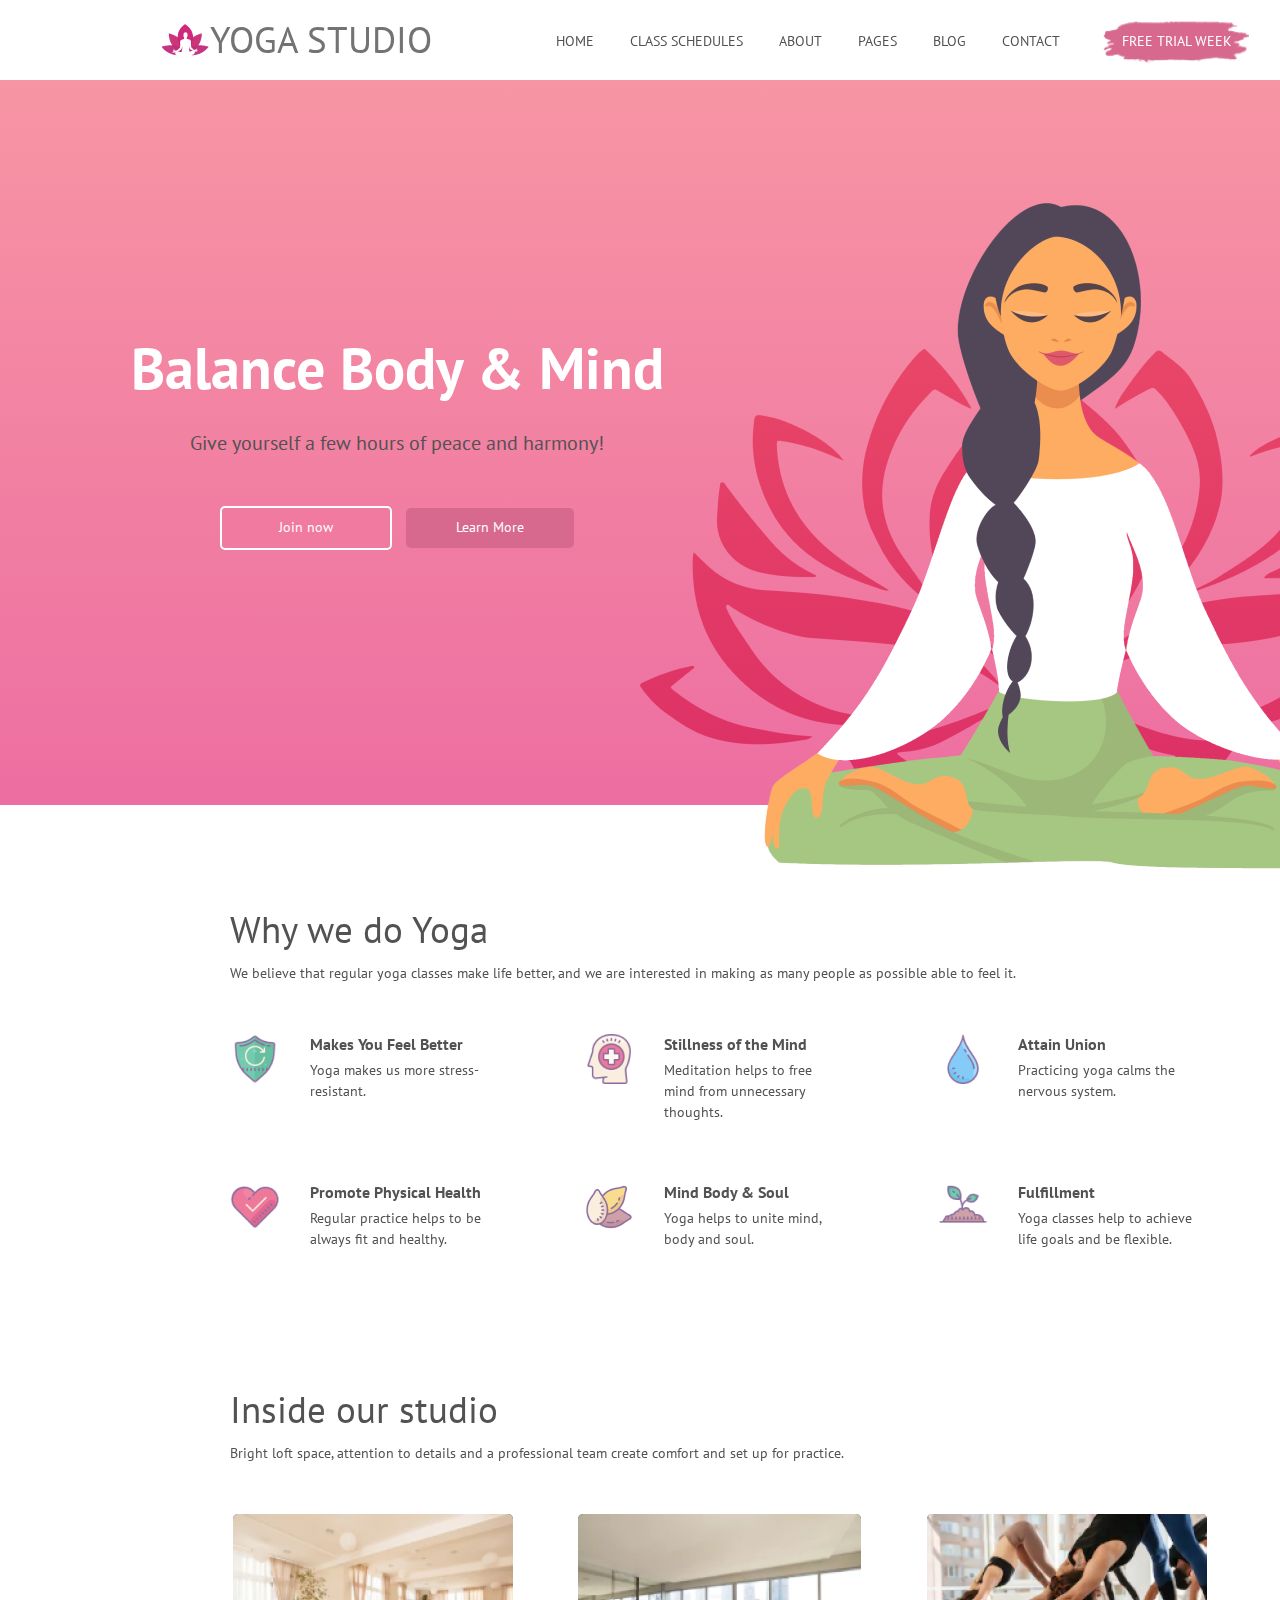
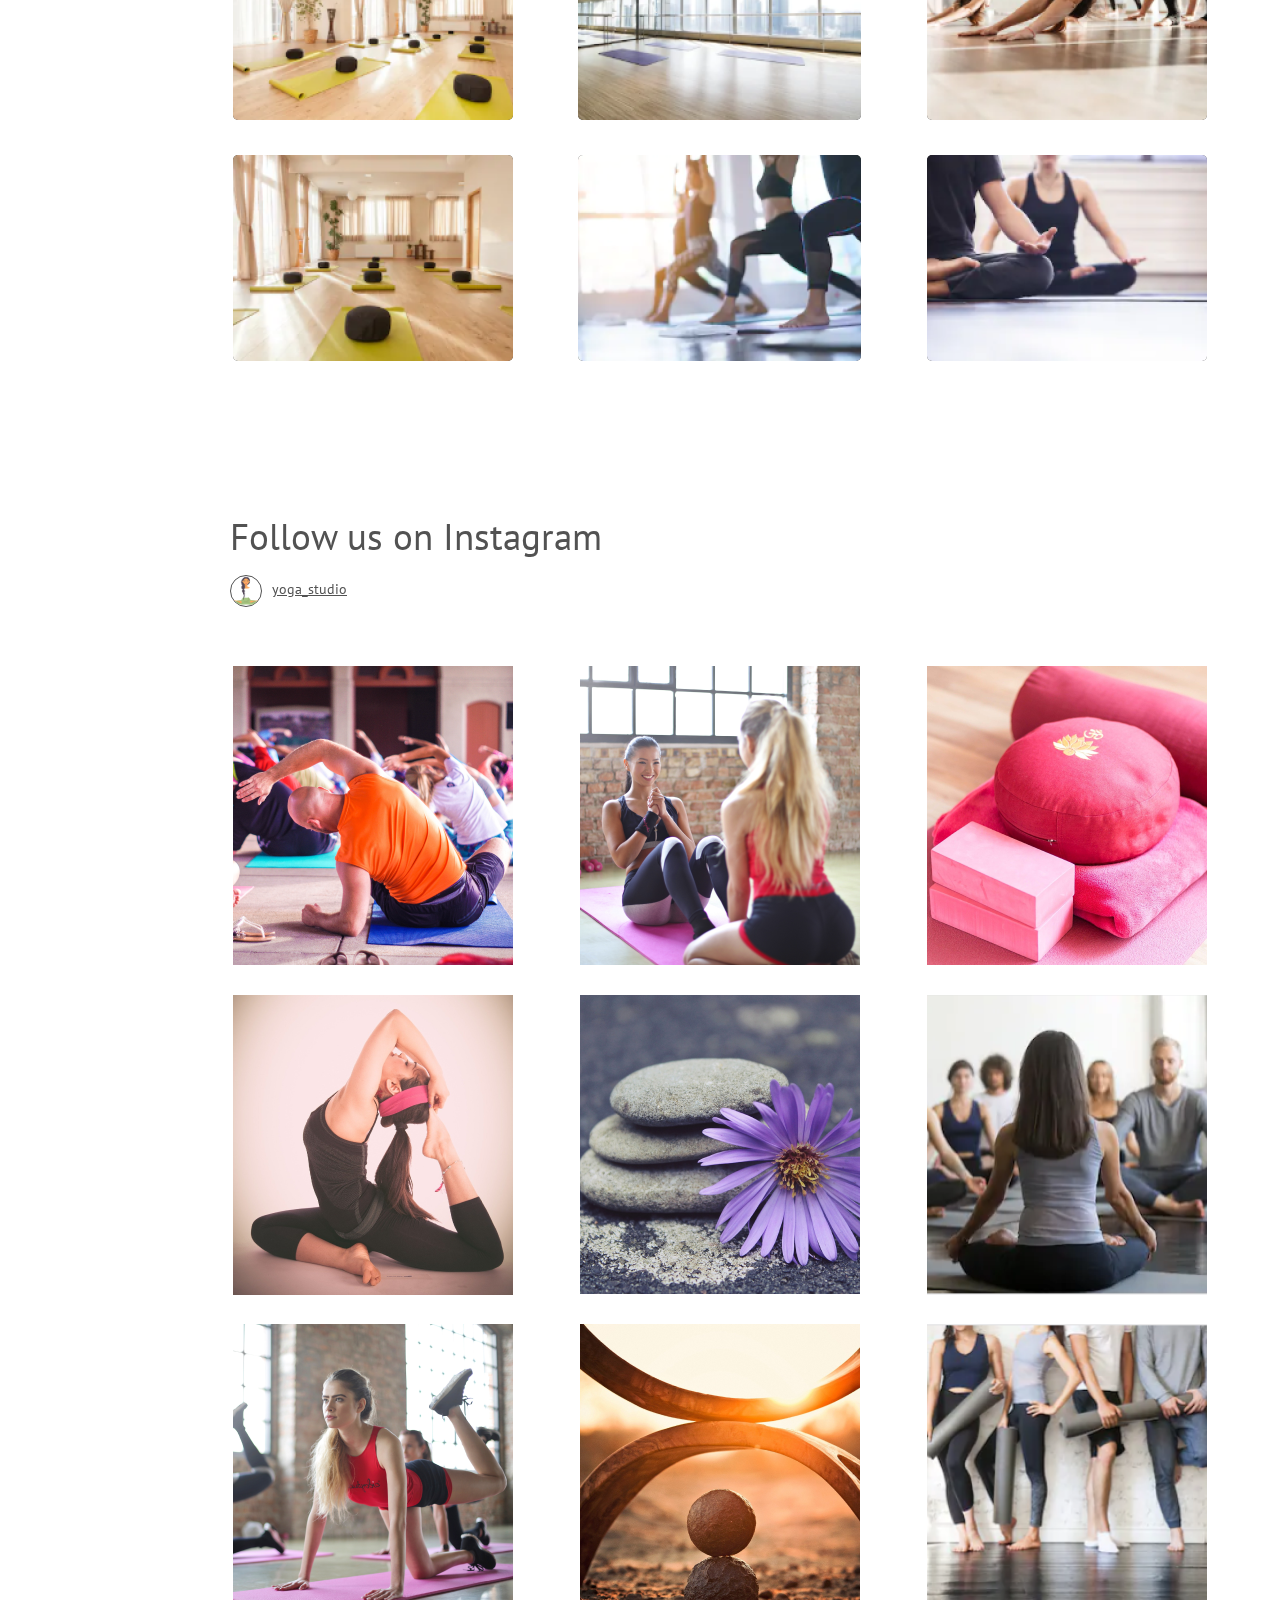
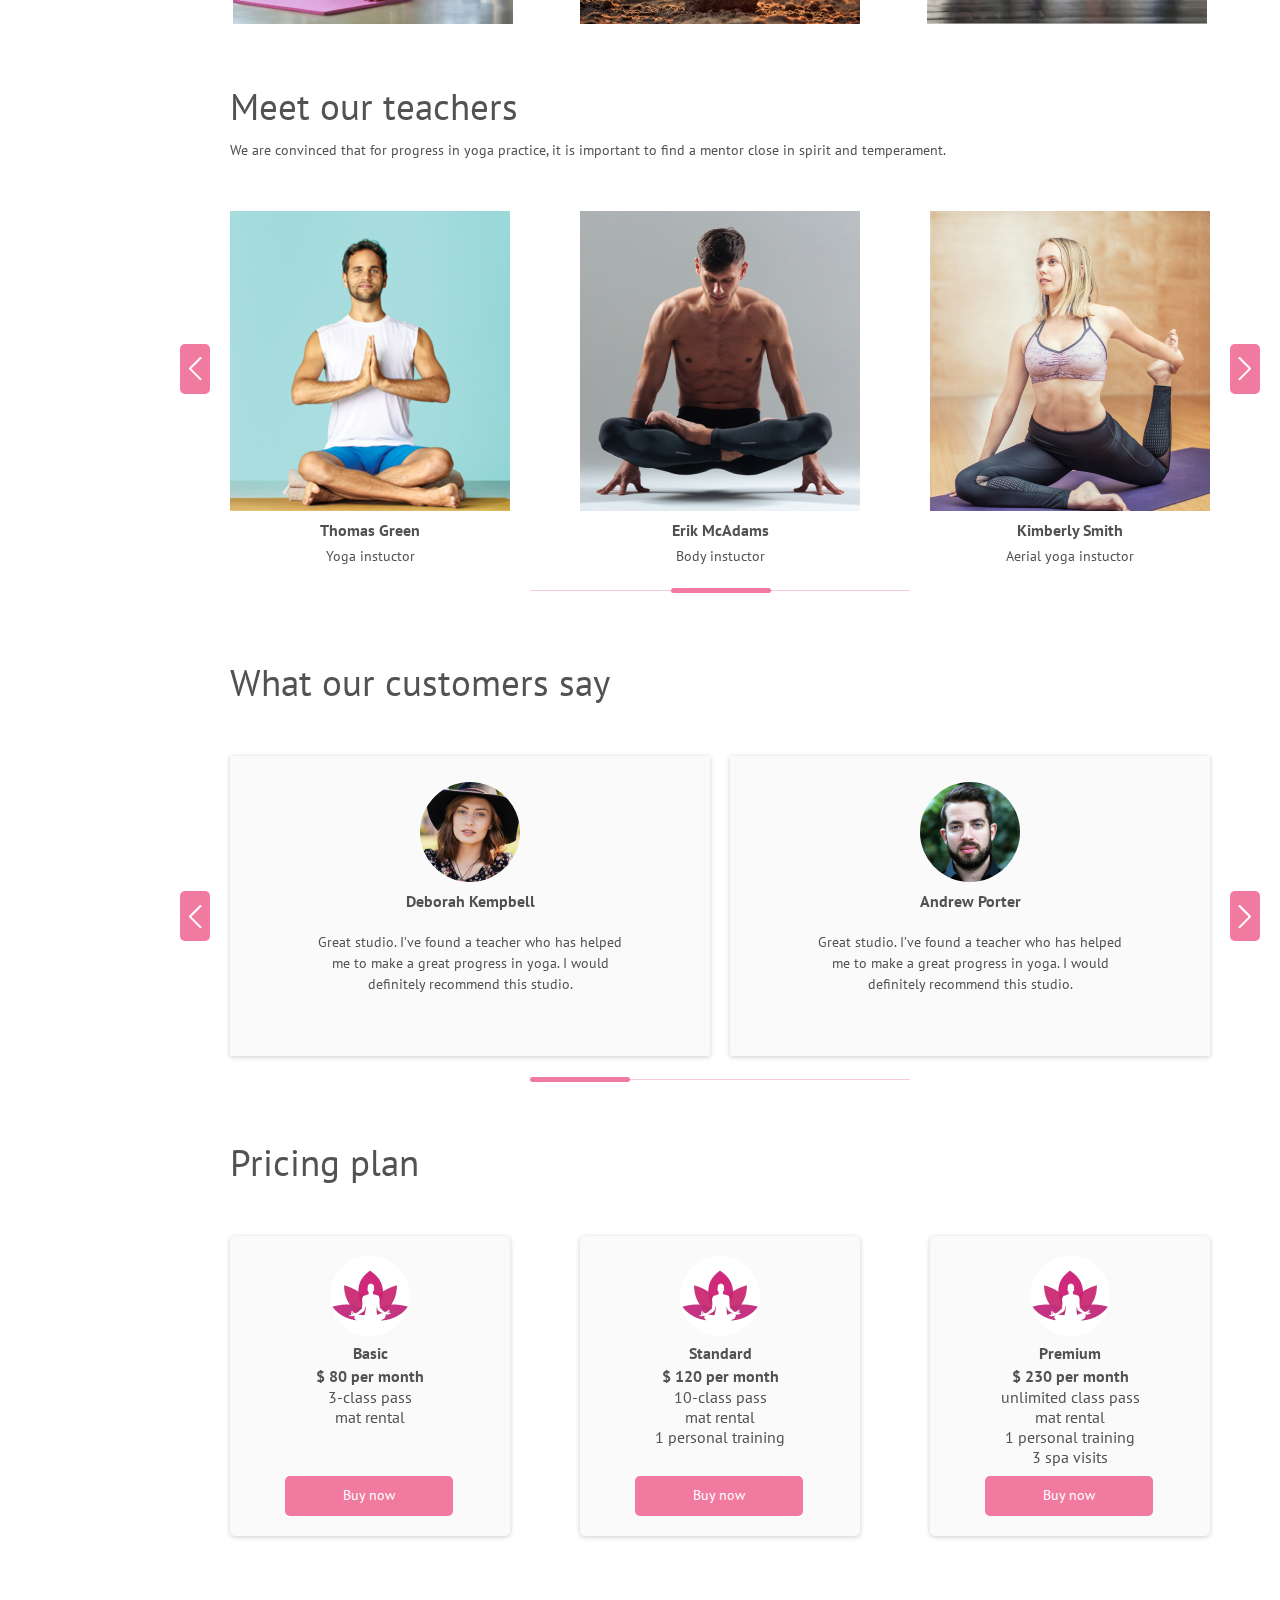
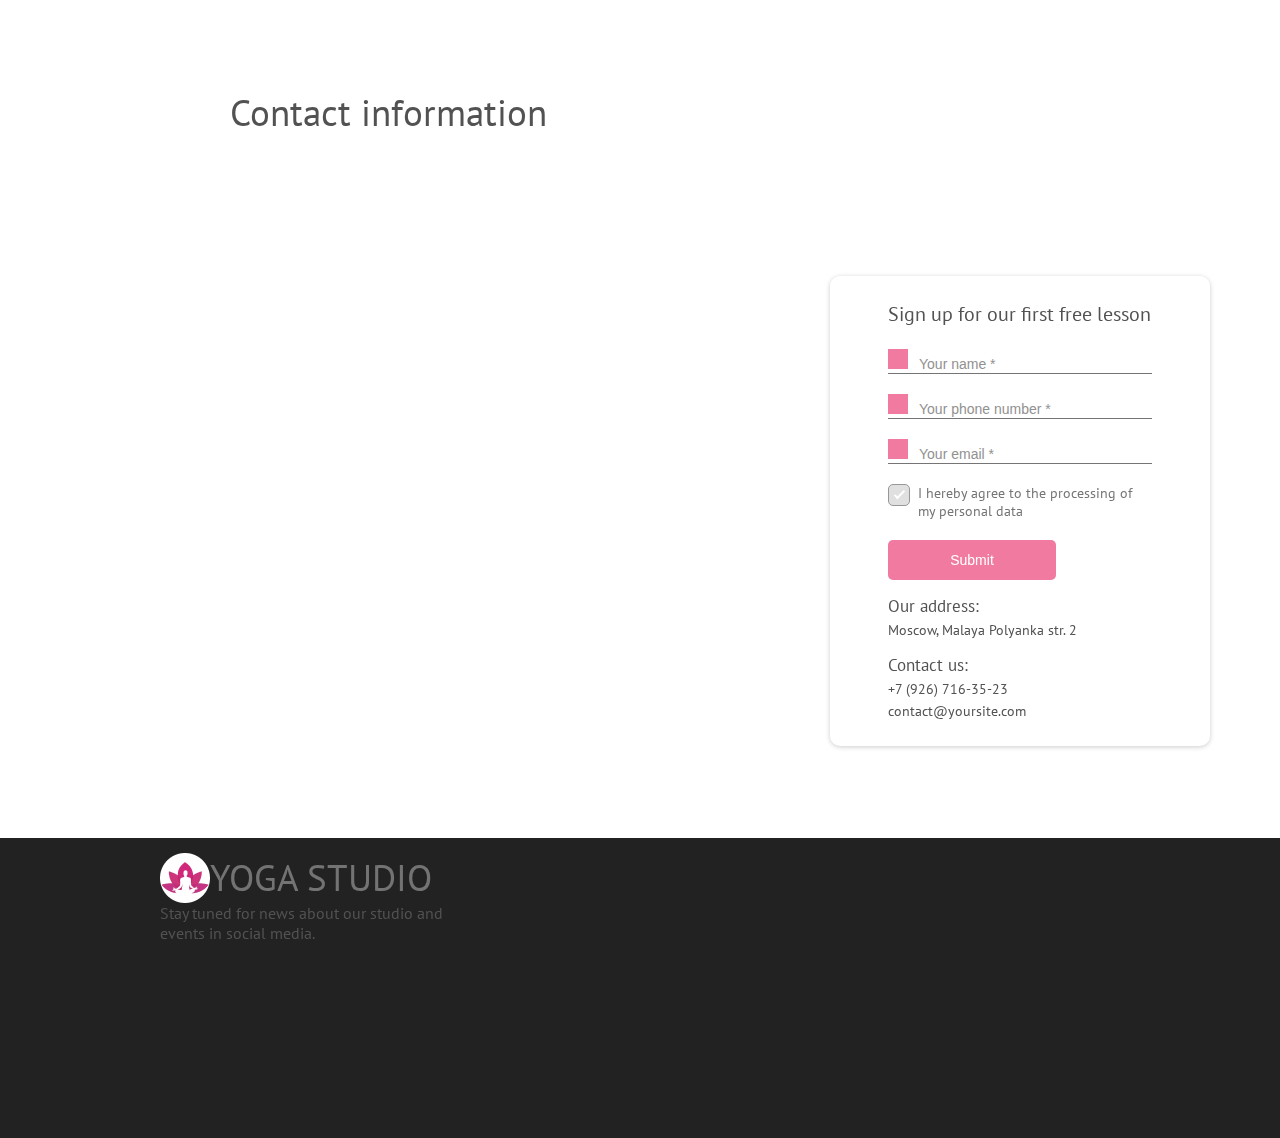
==== commit ab01d938: "upd" ====
--- a/index.html
+++ b/index.html
@@ -358,26 +358,54 @@
             <div class="contact-information__map">
                 <iframe src="https://www.google.com/maps/embed?pb=!1m18!1m12!1m3!1d2246.2951273007675!2d37.61399331581821!3d55.736000980548795!2m3!1f0!2f0!3f0!3m2!1i1024!2i768!4f13.1!3m3!1m2!1s0x46b54b06acb2c147%3A0xfb815a0f90304b81!2z0YPQuy4g0JzQsNC70LDRjyDQn9C-0LvRj9C90LrQsCwgMiwg0JzQvtGB0LrQstCwLCAxMTkxODA!5e0!3m2!1sru!2sru!4v1588637264616!5m2!1sru!2sru" width="1180" height="650" frameborder="0" style="border:0;" allowfullscreen="" aria-hidden="false" tabindex="0"></iframe>
                 <div class="contact-information__free-lesson">
-                       <p class="contact-information__free-lesson-header">Sign up for our first free lesson</p>
+                    <p class="contact-information__free-lesson-header">Sign up for our first free lesson</p>
                     <form action="#">
-                        <div class="contact-information__name">
-                            <input type="text" value="Your name" required>
+                        <div class="contact-information__textform">
+                            <img src="img/Rectangle-16.png" alt="">
+                            <input type="text" placeholder="Your name *" required>
+                            <div class="contact-information__line"></div>
                         </div>
-                        <div class="contact-information__phone">
-                            <input type="text" value="Your phone" required>
+                        <div class="contact-information__textform">
+                            <img src="img/Rectangle-16.png" alt="">
+                            <input type="text" placeholder="Your phone number *" required>
+                            <div class="contact-information__line"></div>
                         </div>
-                        <div class="contact-information__email">
-                            <input type="text" value="Your email" required>
+                        <div class="contact-information__textform">
+                            <img src="img/Rectangle-16.png" alt="">
+                            <input type="text" placeholder="Your email *" required>
+                            <div class="contact-information__line"></div>
                         </div>
-                        <div class="contact-information__agree"><input type="checkbox" value="yes" required>
-                            <span class="agree-text">I hereby agree to the processing of my personal data</span>
+                        <div class="contact-information__agree">
+                            <div class="control-group">
+                                <label class="control control-checkbox">
+                                    <p class="agree-text">I hereby agree to the processing of my personal data</p>
+                                    <input type="checkbox" checked="checked" required />
+                                    <div class="control_indicator"></div>
+                                </label>
+                            </div>
                         </div>
                         <div class="contact-information__submit">
                             <input type="submit" value="Submit">
                         </div>
                     </form>
-                </div>
-            </div>
+                    <div class="contact-information__header">Our address:</div>
+                    <div class="contact-information__subtitle">Moscow, Malaya Polyanka str. 2</div>
+                    <div class="contact-information__header">Contact us:</div>
+                    <div class="contact-information__subtitle">+7 (926) 716-35-23</div>
+                    <div class="contact-information__subtitle">contact@yoursite.com</div>
+                </div>
+            </div>
+        </div>
+        <div class="footer">
+            <div class="footer__logo-social">
+                <div class="header-logo footer__header-logo">
+                    <img src="img/logo.png" alt="">
+                </div>
+                <div class="header-brand">Yoga Studio</div>
+                <p class="greatwords">Stay tuned for news about our studio and events in social media.</p>
+            </div>
+            <div class="footer__useful-links"></div>
+            <div class="footer__contact-info"></div>
         </div>
     </div>
 </body></html>
--- a/style.css
+++ b/style.css
@@ -11,6 +11,7 @@
 
 .container {
     width: 1440px;
+/*    height: ;*/
     margin: 0 auto;
     box-shadow: 0 0 10px rgba(0, 0, 0, 0.5);
     font-family: PT Sans;
@@ -587,17 +588,147 @@
 
 .contact-information__free-lesson-header {
     font-size: 20px;
-    line-height: 26px;
     color: #525252;
-}
-
-.contact-information__name input,
-.contact-information__phone input,
-.contact-information__email input {
-    margin-left: 27px;
+    margin-bottom: 22px;
+}
+
+.contact-information__textform input {
     border: 0px;
     font-size: 14px;
-    line-height: 18px;
     color: #525252;
     opacity: 0.8;
-}
+    margin-left: 7px;
+    outline: none;
+}
+
+.contact-information__line {
+    border-bottom: 1px solid #525252;
+    opacity: 0.8;
+    margin-bottom: 20px;
+}
+
+.contact-information__agree {
+    margin-bottom: 20px;
+}
+.agree-text {
+    font-size: 14px;
+    color: #525252;
+    opacity: 0.8;
+}
+
+/* Нестандатный чек бокс с сайта doodlenerd.com/html-control/css-checkbox-generator */
+
+.control {
+    display: block;
+    position: relative;
+    padding-left: 30px;
+    margin-bottom: 0px;
+    padding-top: 0px;
+    cursor: pointer;
+}
+    .control input {
+        position: absolute;
+        z-index: -1;
+        opacity: 0;
+    }
+.control_indicator {
+    position: absolute;
+    top: 0px;
+    left: 0;
+    height: 20px;
+    width: 20px;
+    background: #ffffff;
+    border: 1px solid #525252;
+    border-radius: 5px;
+    opacity: 0.6;
+}
+.control:hover input ~ .control_indicator,
+.control input:focus ~ .control_indicator {
+    background: #ffffff;
+}
+
+.control input:checked ~ .control_indicator {
+    background: #cccccc;
+}
+.control:hover input:not([disabled]):checked ~ .control_indicator,
+.control input:checked:focus ~ .control_indicator {
+    background: #cccccc;
+}
+.control input:disabled ~ .control_indicator {
+    background: #ffffff;
+    opacity: 0.6;
+    pointer-events: none;
+}
+.control_indicator:after {
+    box-sizing: unset;
+    content: '';
+    position: absolute;
+    display: none;
+}
+.control input:checked ~ .control_indicator:after {
+    display: block;
+}
+.control-checkbox .control_indicator:after {
+    left: 8px;
+    top: 3px;
+    width: 3px;
+    height: 9px;
+    border: solid #ffffff;
+    border-width: 0 2px 2px 0;
+    transform: rotate(45deg);
+
+}
+.control-checkbox input:disabled ~ .control_indicator:after {
+    border-color: #ffffff;
+}
+
+/* Конец чекбокса */
+
+.contact-information__submit input {
+    width: 168px;
+    height: 40px;
+    background: #F17AA0;
+    border-radius: 5px;
+    font-size: 14px;
+    text-transform: capitalize;
+    color: #FFFFFF;
+    border: 0px;
+}
+
+.contact-information__submit input:focus {
+    border: 0px;
+    outline:none;
+}
+
+.contact-information__submit input:hover {
+    opacity: 0.8;
+}
+
+.contact-information__header {
+    margin-top: 15px;
+    font-size: 17px;
+    color: #525252;
+}
+
+.contact-information__subtitle {
+    margin: 4px 0;
+    font-size: 14px;
+    color: #525252;
+}
+
+/* Footer */
+
+.footer {
+    padding: 0 160px;
+    height: 300px;
+    background: #222222;
+}
+
+.footer__logo-social {
+    width: 285px;
+}
+.footer__header-logo {
+    padding-left: 0px;
+
+}
+.greatwords {clear: both;}
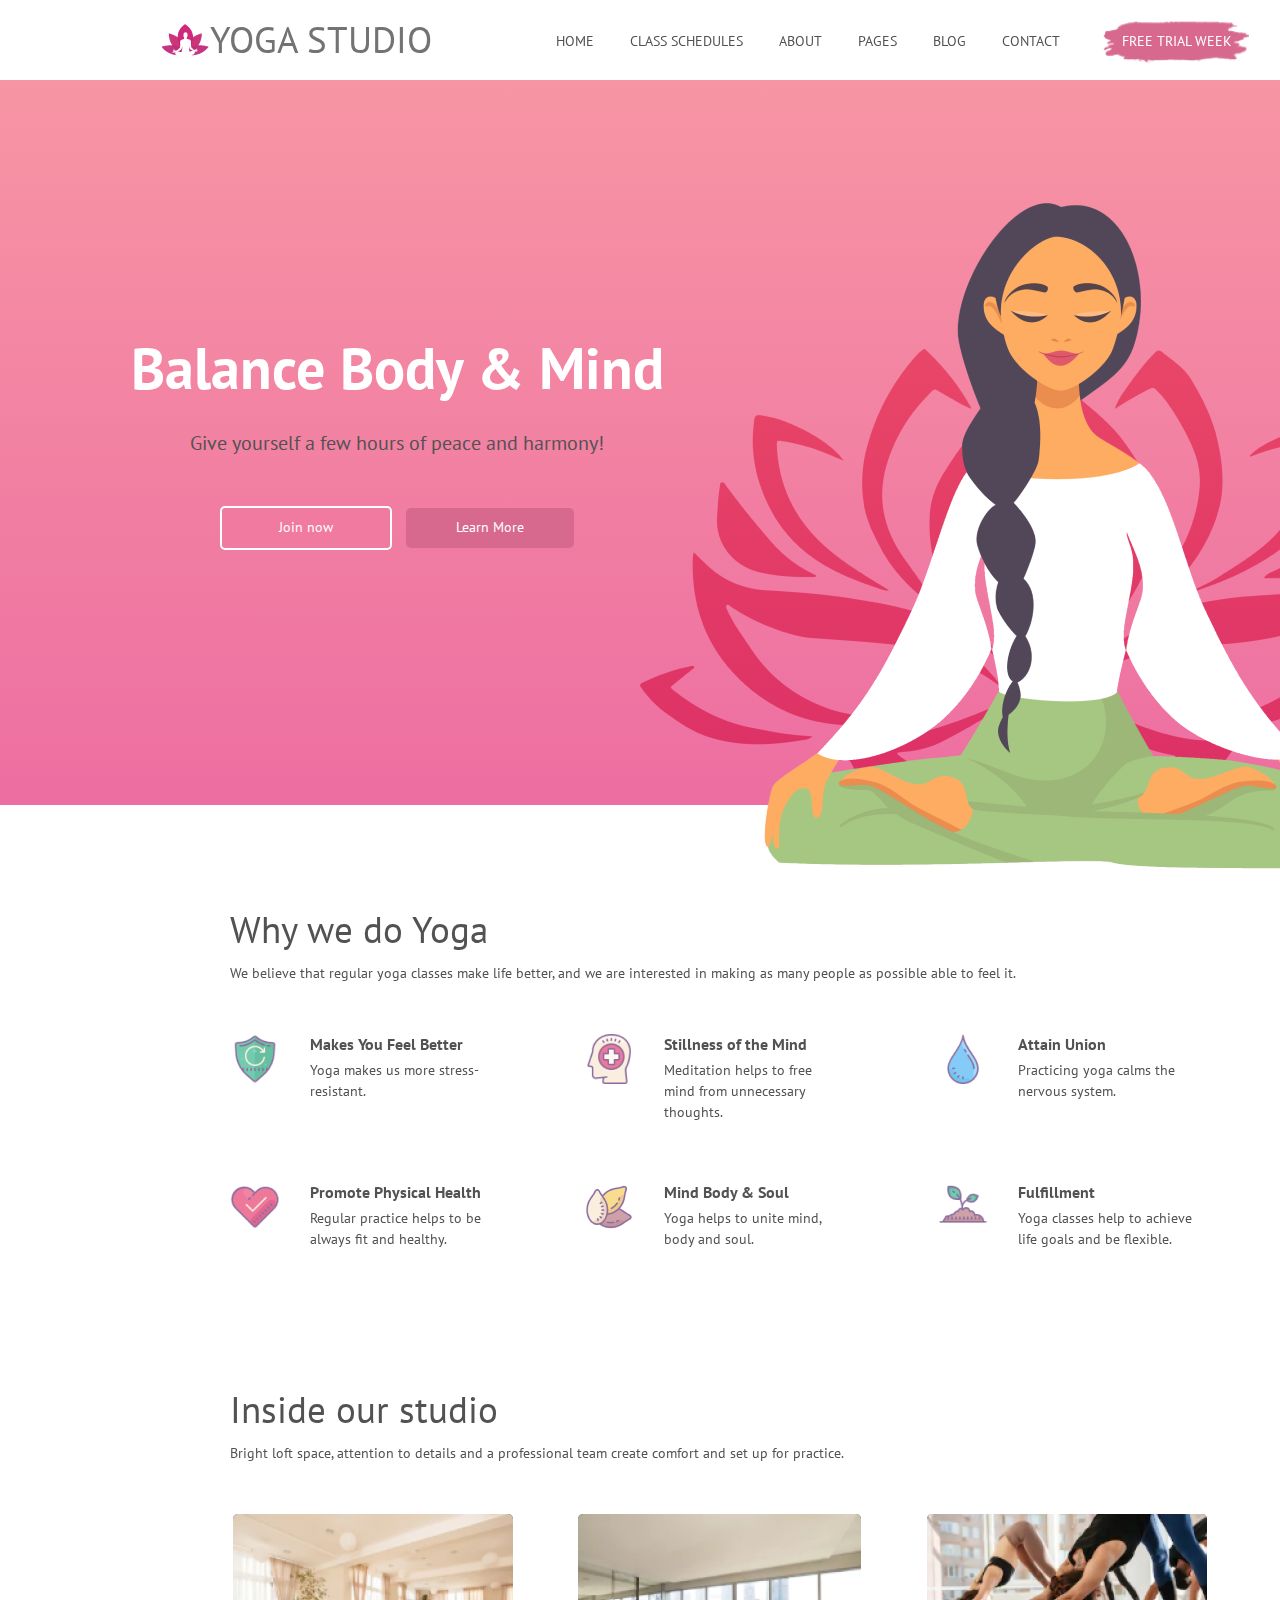
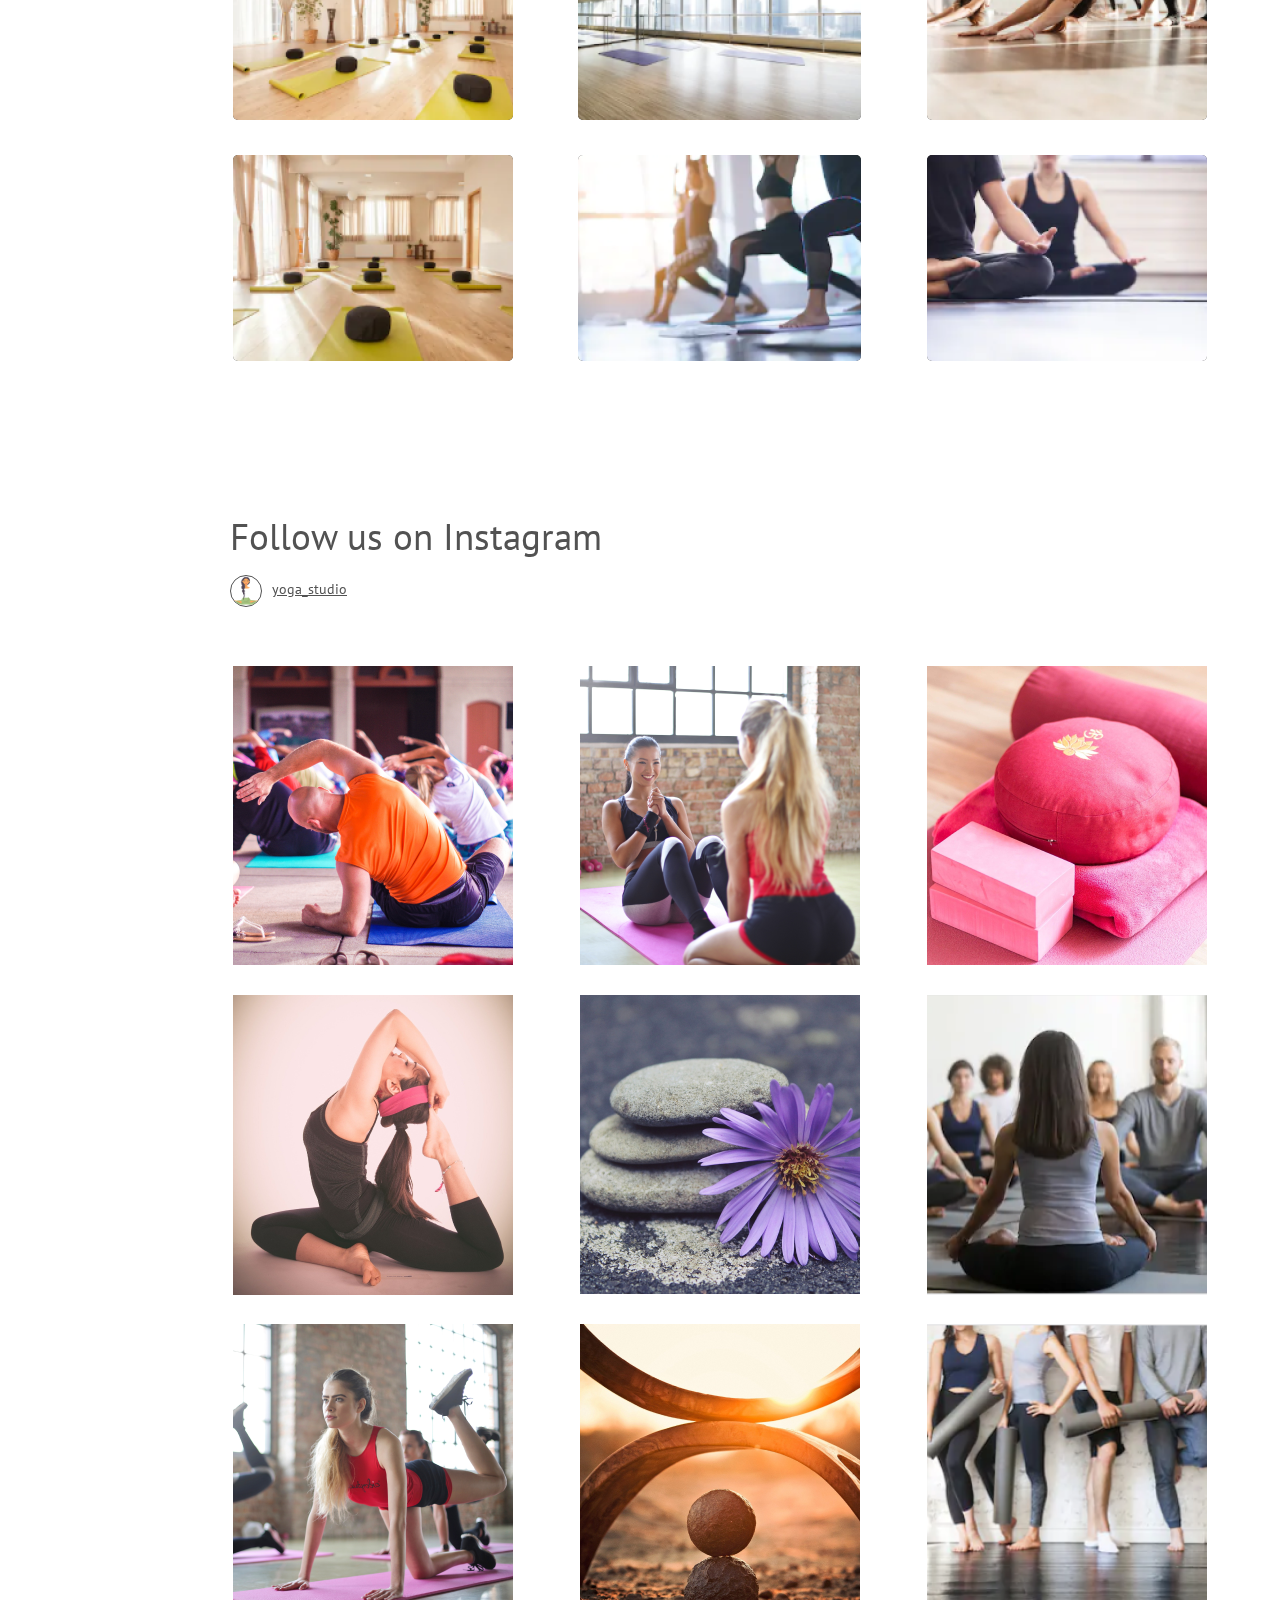
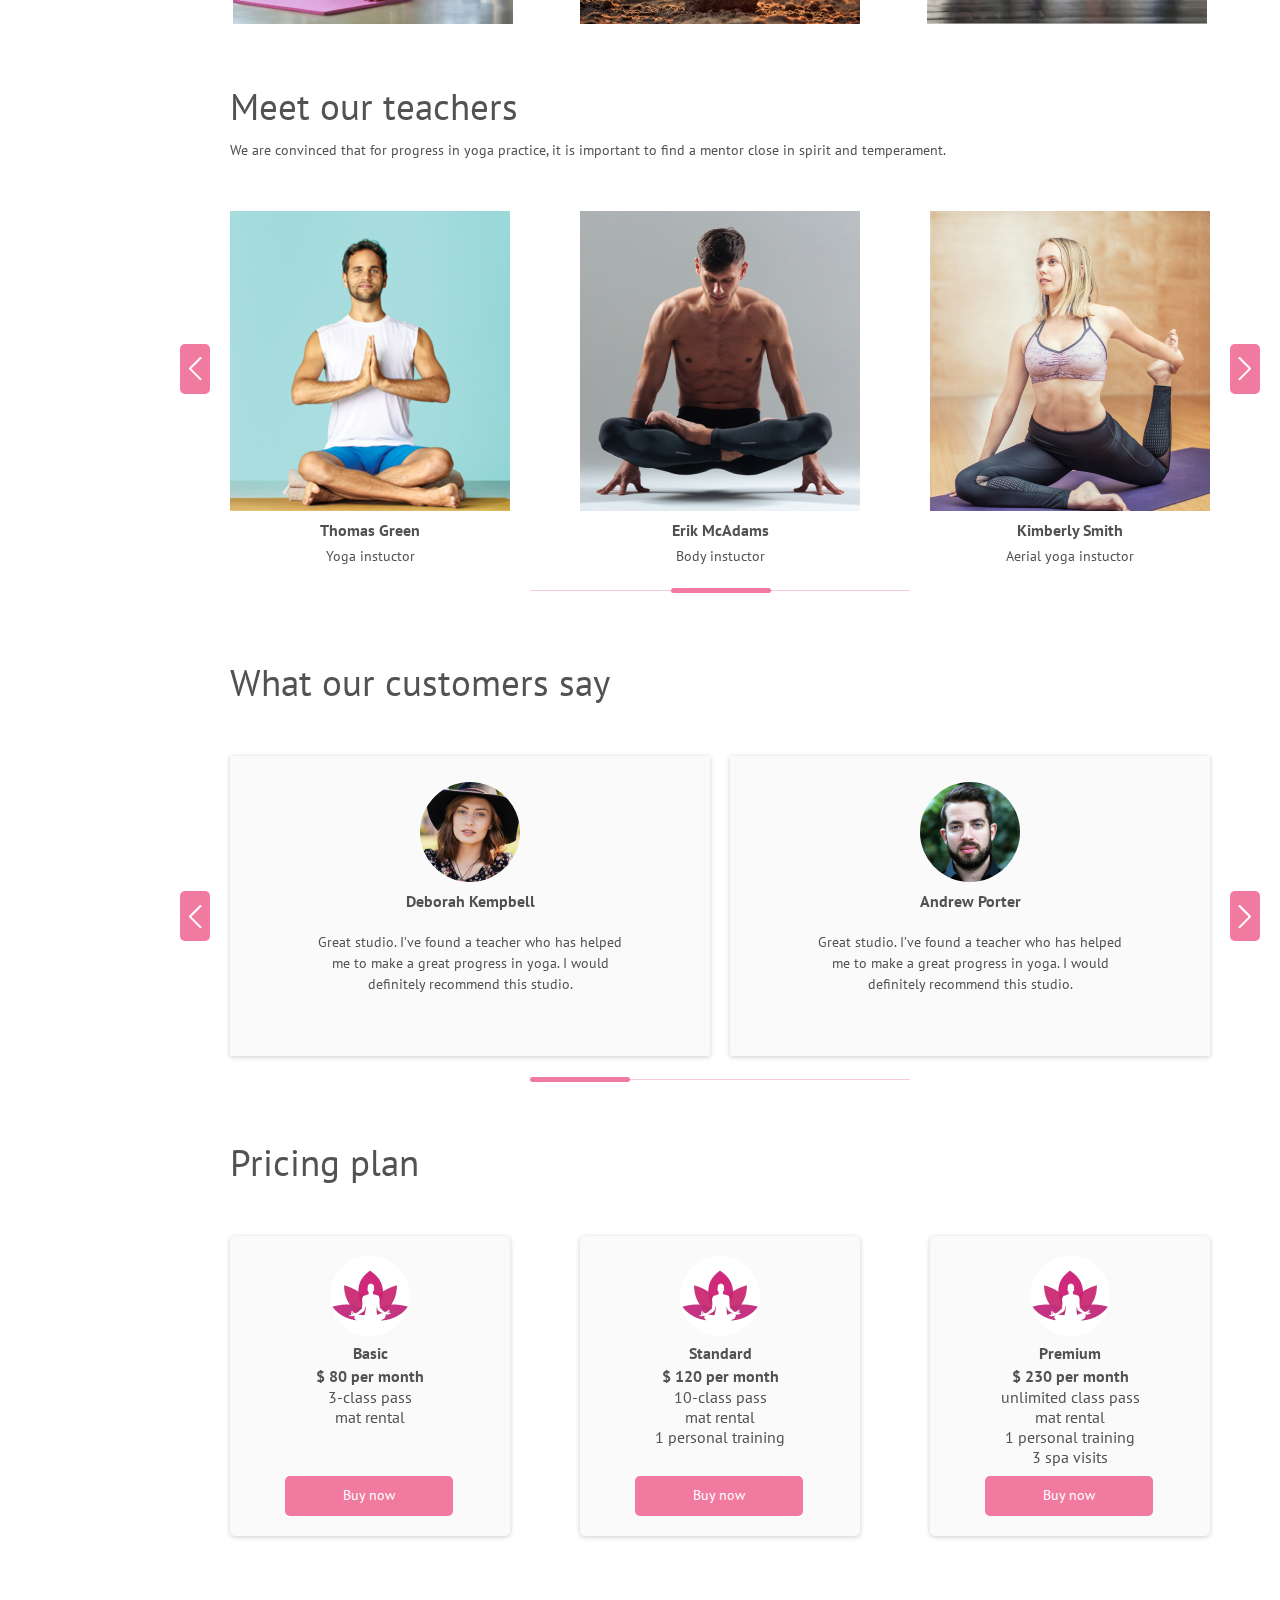
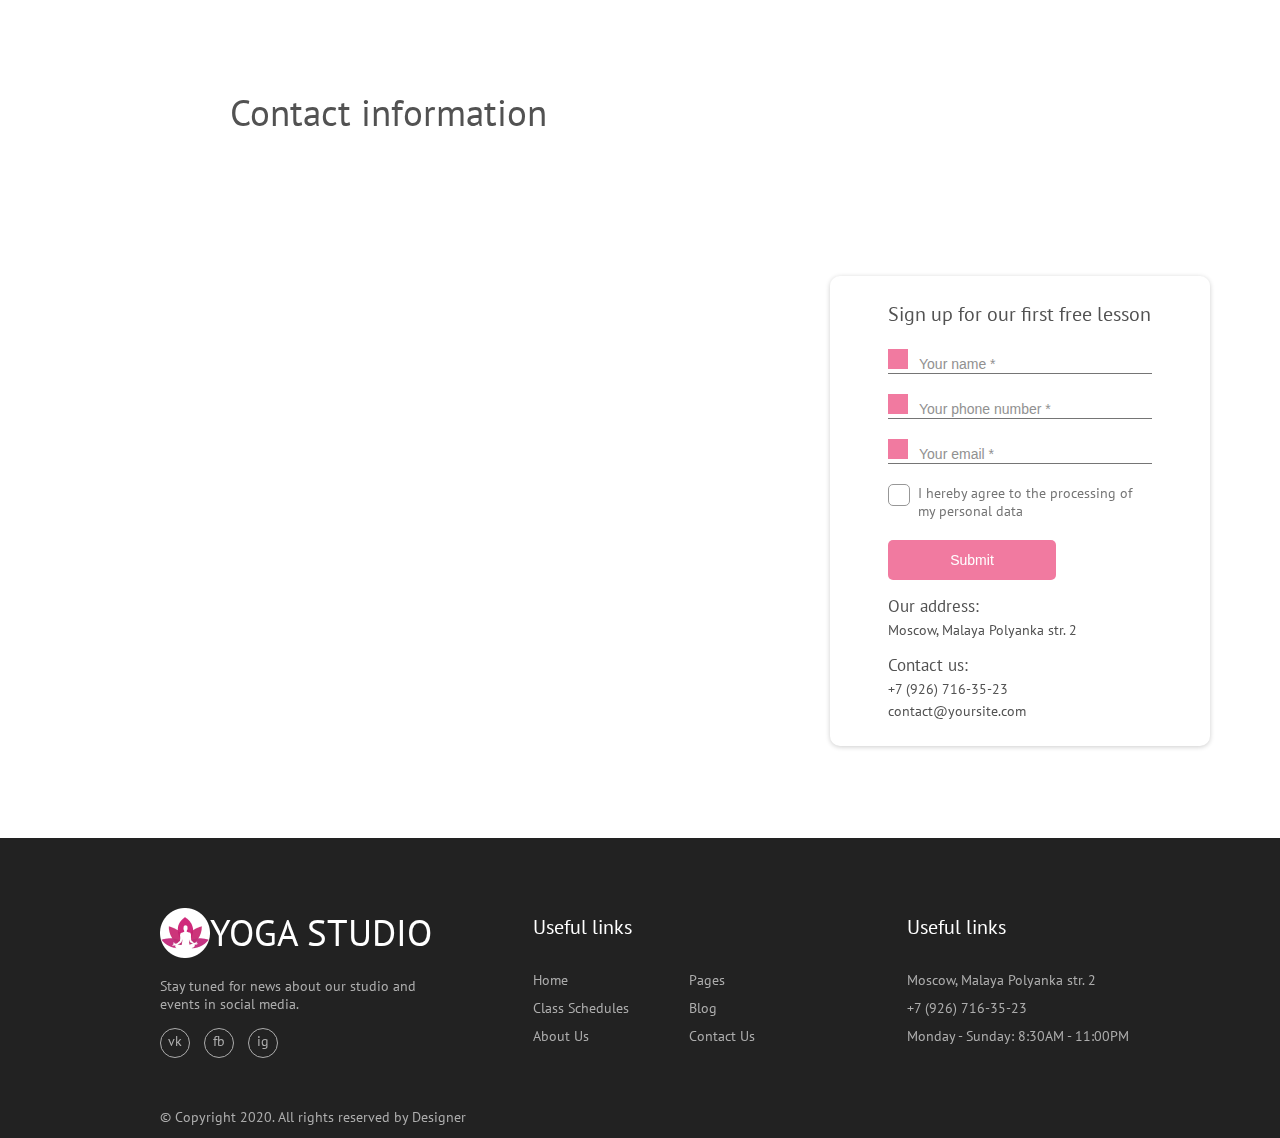
==== commit 9f1a80e1: "upd" ====
--- a/index.html
+++ b/index.html
@@ -359,27 +359,27 @@
                 <iframe src="https://www.google.com/maps/embed?pb=!1m18!1m12!1m3!1d2246.2951273007675!2d37.61399331581821!3d55.736000980548795!2m3!1f0!2f0!3f0!3m2!1i1024!2i768!4f13.1!3m3!1m2!1s0x46b54b06acb2c147%3A0xfb815a0f90304b81!2z0YPQuy4g0JzQsNC70LDRjyDQn9C-0LvRj9C90LrQsCwgMiwg0JzQvtGB0LrQstCwLCAxMTkxODA!5e0!3m2!1sru!2sru!4v1588637264616!5m2!1sru!2sru" width="1180" height="650" frameborder="0" style="border:0;" allowfullscreen="" aria-hidden="false" tabindex="0"></iframe>
                 <div class="contact-information__free-lesson">
                     <p class="contact-information__free-lesson-header">Sign up for our first free lesson</p>
-                    <form action="#">
+                    <form name="contact-information-free-lesson" action="#">
                         <div class="contact-information__textform">
                             <img src="img/Rectangle-16.png" alt="">
-                            <input type="text" placeholder="Your name *" required>
+                            <input type="text" name="name" placeholder="Your name *" required>
                             <div class="contact-information__line"></div>
                         </div>
                         <div class="contact-information__textform">
                             <img src="img/Rectangle-16.png" alt="">
-                            <input type="text" placeholder="Your phone number *" required>
+                            <input type="text" name="number" placeholder="Your phone number *" required>
                             <div class="contact-information__line"></div>
                         </div>
                         <div class="contact-information__textform">
                             <img src="img/Rectangle-16.png" alt="">
-                            <input type="text" placeholder="Your email *" required>
+                            <input type="text" name="email" placeholder="Your email *" required>
                             <div class="contact-information__line"></div>
                         </div>
                         <div class="contact-information__agree">
                             <div class="control-group">
                                 <label class="control control-checkbox">
                                     <p class="agree-text">I hereby agree to the processing of my personal data</p>
-                                    <input type="checkbox" checked="checked" required />
+                                    <input type="checkbox" name="agree" required />
                                     <div class="control_indicator"></div>
                                 </label>
                             </div>
@@ -397,15 +397,46 @@
             </div>
         </div>
         <div class="footer">
-            <div class="footer__logo-social">
-                <div class="header-logo footer__header-logo">
-                    <img src="img/logo.png" alt="">
-                </div>
-                <div class="header-brand">Yoga Studio</div>
-                <p class="greatwords">Stay tuned for news about our studio and events in social media.</p>
-            </div>
-            <div class="footer__useful-links"></div>
-            <div class="footer__contact-info"></div>
+            <div class="footer__main">
+                <div class="footer__logo-social">
+                    <div class="footer__header-logo">
+                        <img src="img/logo.png" alt="">
+                        <div class="footer__header-brand">Yoga Studio</div>
+                    </div>
+                    <div class="greatwords">Stay tuned for news about our studio and events in social media.</div>
+                    <div class="footer__social-icons">
+                        <a href="#" class="fb">vk</a>
+                        <a href="#" class="ig">fb</a>
+                        <a href="#" class="vk">ig</a>
+                    </div>
+
+                </div>
+                <div class="footer__useful-links">
+                    <p class="footer__title-text">Useful links</p>
+                    <div class="footer__list">
+                        <a href="#" class="footer__list-item">home</a>
+                        <a href="#" class="footer__list-item">class schedules</a>
+                        <a href="#" class="footer__list-item">About us</a>
+                    </div>
+                    <div class="footer__list">
+                        <a href="#" class="footer__list-item">Pages</a>
+                        <a href="#" class="footer__list-item">blog</a>
+                        <a href="#" class="footer__list-item">Contact us</a>
+                    </div>
+                </div>
+                <div class="footer__useful-links">
+                    <p class="footer__title-text">Useful links</p>
+                    <div class="footer__list">
+                        <p>Moscow, Malaya Polyanka str. 2</p>
+                        <p>+7 (926) 716-35-23</p>
+                        <p>Monday - Sunday: 8:30AM - 11:00PM</p>
+                    </div>
+
+                </div>
+                <div class="footer__contact-info"></div>
+            </div>
+
+            <div class="footer__copyright">© Copyright 2020. All rights reserved by Designer</div>
         </div>
     </div>
 </body></html>
--- a/style.css
+++ b/style.css
@@ -630,6 +630,8 @@
         position: absolute;
         z-index: -1;
         opacity: 0;
+        left: 4px;
+        top: 5px;
     }
 .control_indicator {
     position: absolute;
@@ -724,11 +726,95 @@
     background: #222222;
 }
 
+.footer__main {
+    display: flex;
+    justify-content: space-between;
+}
+
 .footer__logo-social {
     width: 285px;
-}
+    padding-top: 70px;
+}
+
 .footer__header-logo {
-    padding-left: 0px;
-
-}
-.greatwords {clear: both;}
+    display: inline-flex;
+
+}
+
+.footer__header-brand {
+    font-size: 37px;
+    line-height: 48px;
+    text-transform: uppercase;
+    color: #FFFFFF;
+}
+
+.greatwords {
+    margin-top: 15px;
+    font-size: 14px;
+    line-height: 18px;
+    color: #ADADAD;
+}
+
+.footer__social-icons {
+    margin-top: 15px;
+}
+
+.footer__social-icons > a {
+
+    font-size: 14px;
+    line-height: 25px;
+    color: #ADADAD;
+    text-decoration: none;
+    text-align: center;
+    display: inline-block;
+    margin-right: 10px;
+    width: 30px;
+    height: 30px;
+    border-radius: 50%;
+    border: 1px solid #ADADAD;
+    box-sizing: border-box;
+}
+
+.footer__copyright {
+    margin-top: 50px;
+    font-size: 14px;
+    line-height: 18px;
+    color: #ADADAD;
+}
+
+.footer__useful-links {
+    width: 285px;
+    padding-top: 76px;
+}
+
+.footer__title-text {
+    font-size: 20px;
+    line-height: 26px;
+    color: #FFFFFF;
+    margin-bottom: 31px;
+    display: flex;
+}
+
+.footer__list {
+    display: inline-grid;
+    float: left;
+    margin-right: 60px;
+
+}
+
+.footer__list-item {
+    margin-bottom: 10px;
+    font-size: 14px;
+    line-height: 18px;
+    text-transform: capitalize;
+    color: #ADADAD;
+    text-decoration: none;
+}
+
+.footer__list p {
+    margin-bottom: 10px;
+    font-size: 14px;
+    line-height: 18px;
+    color: #ADADAD;
+}
+
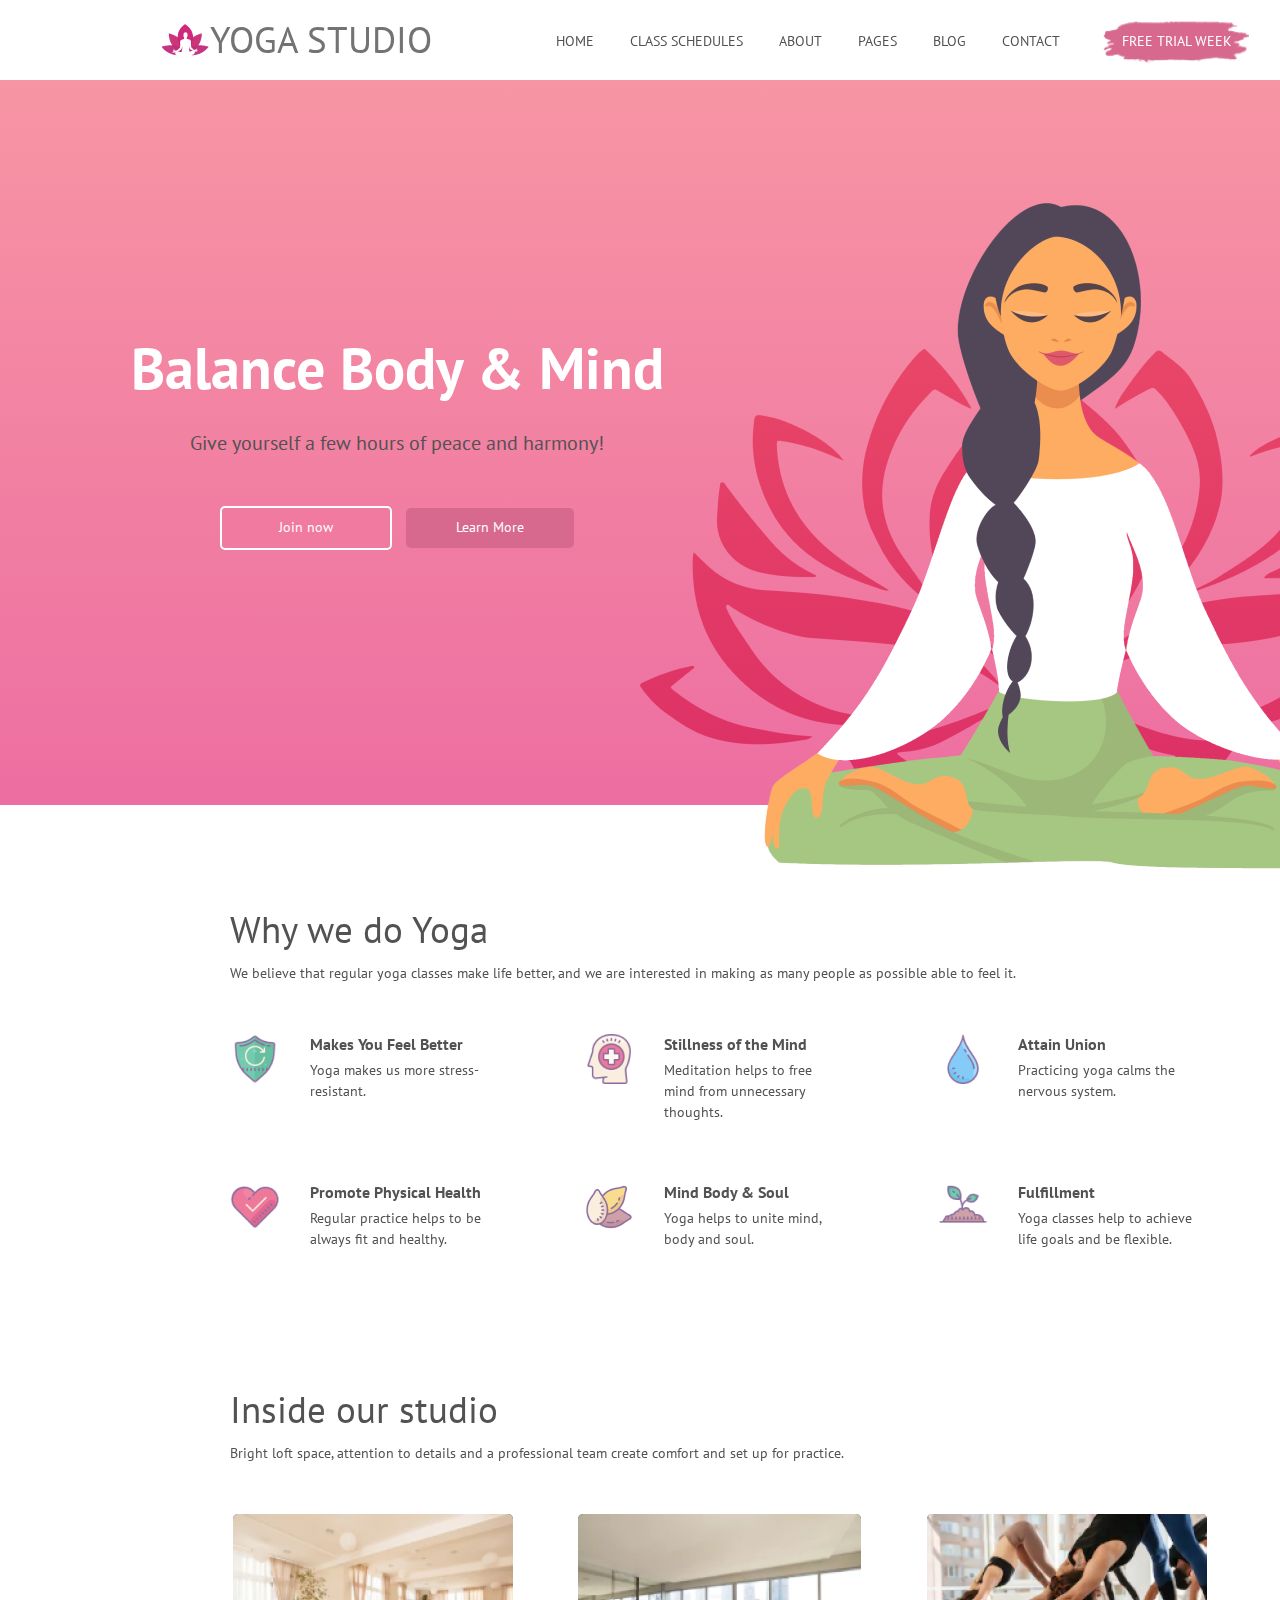
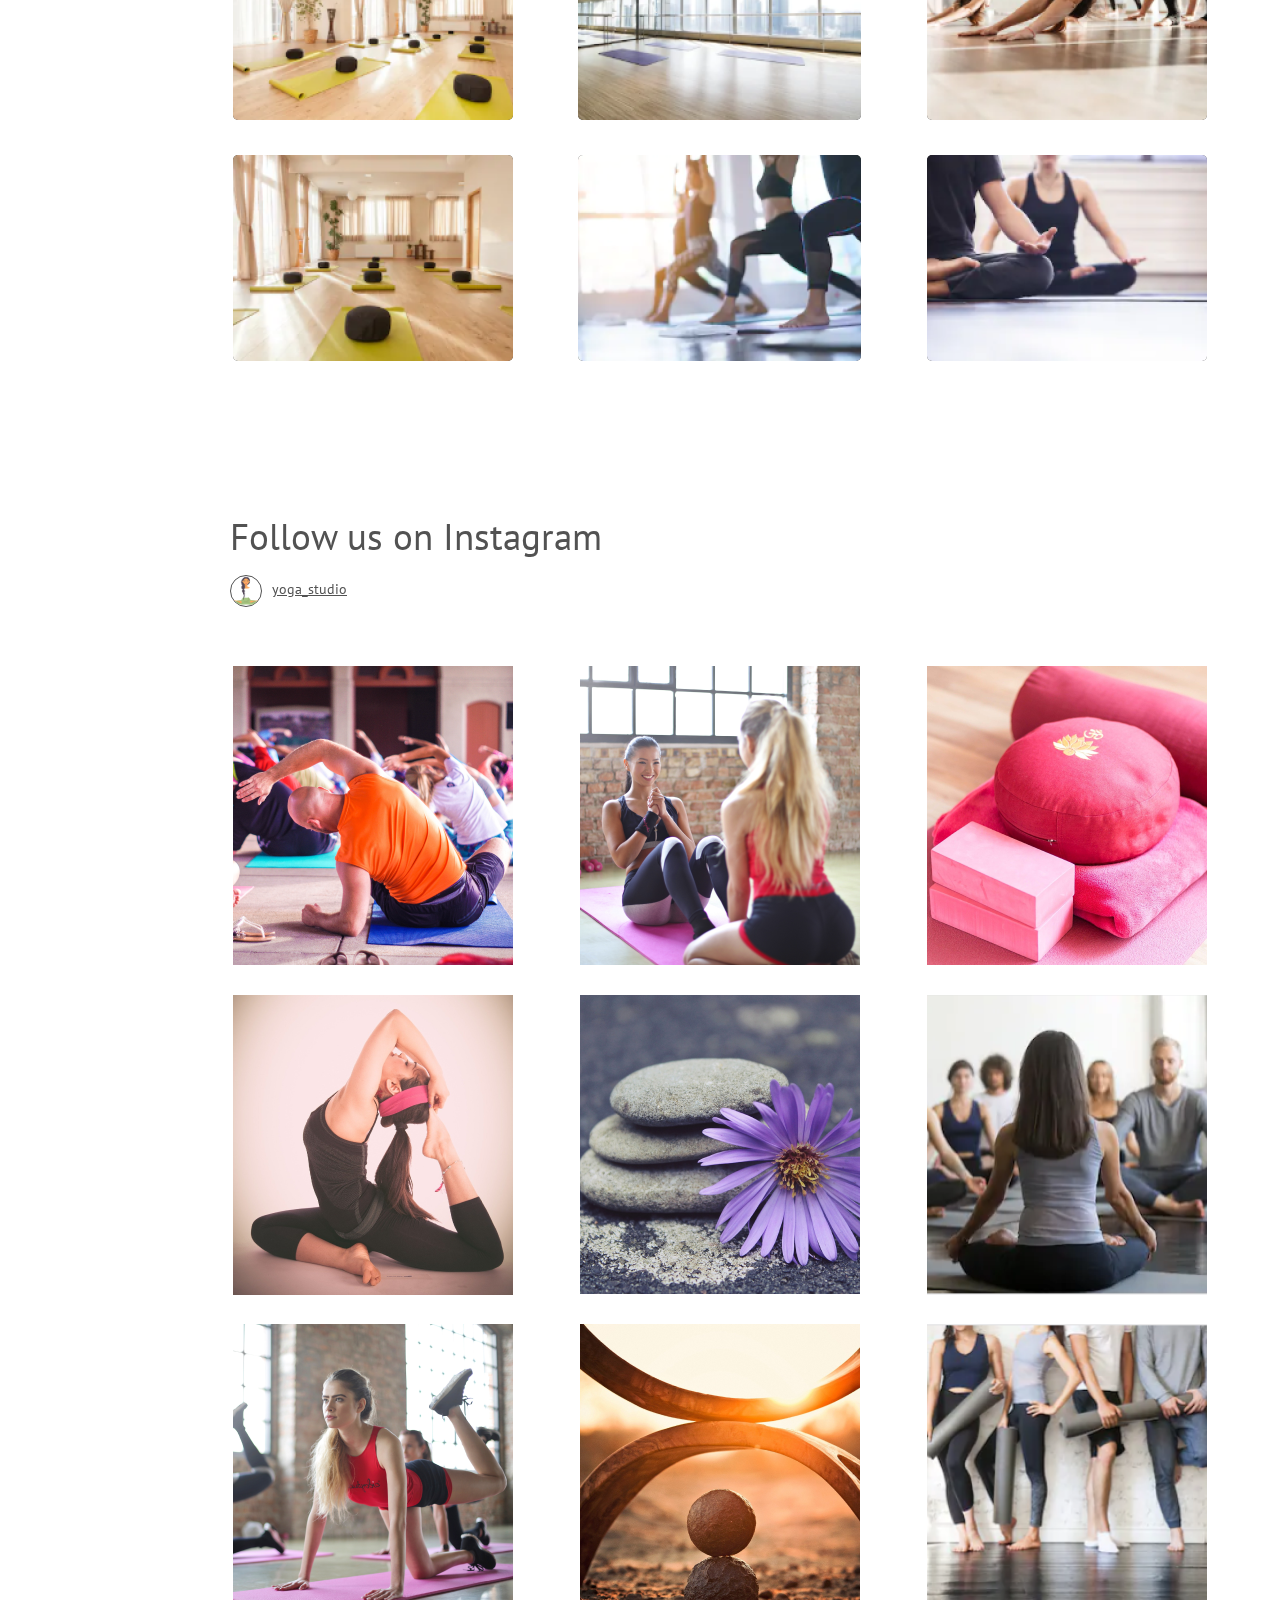
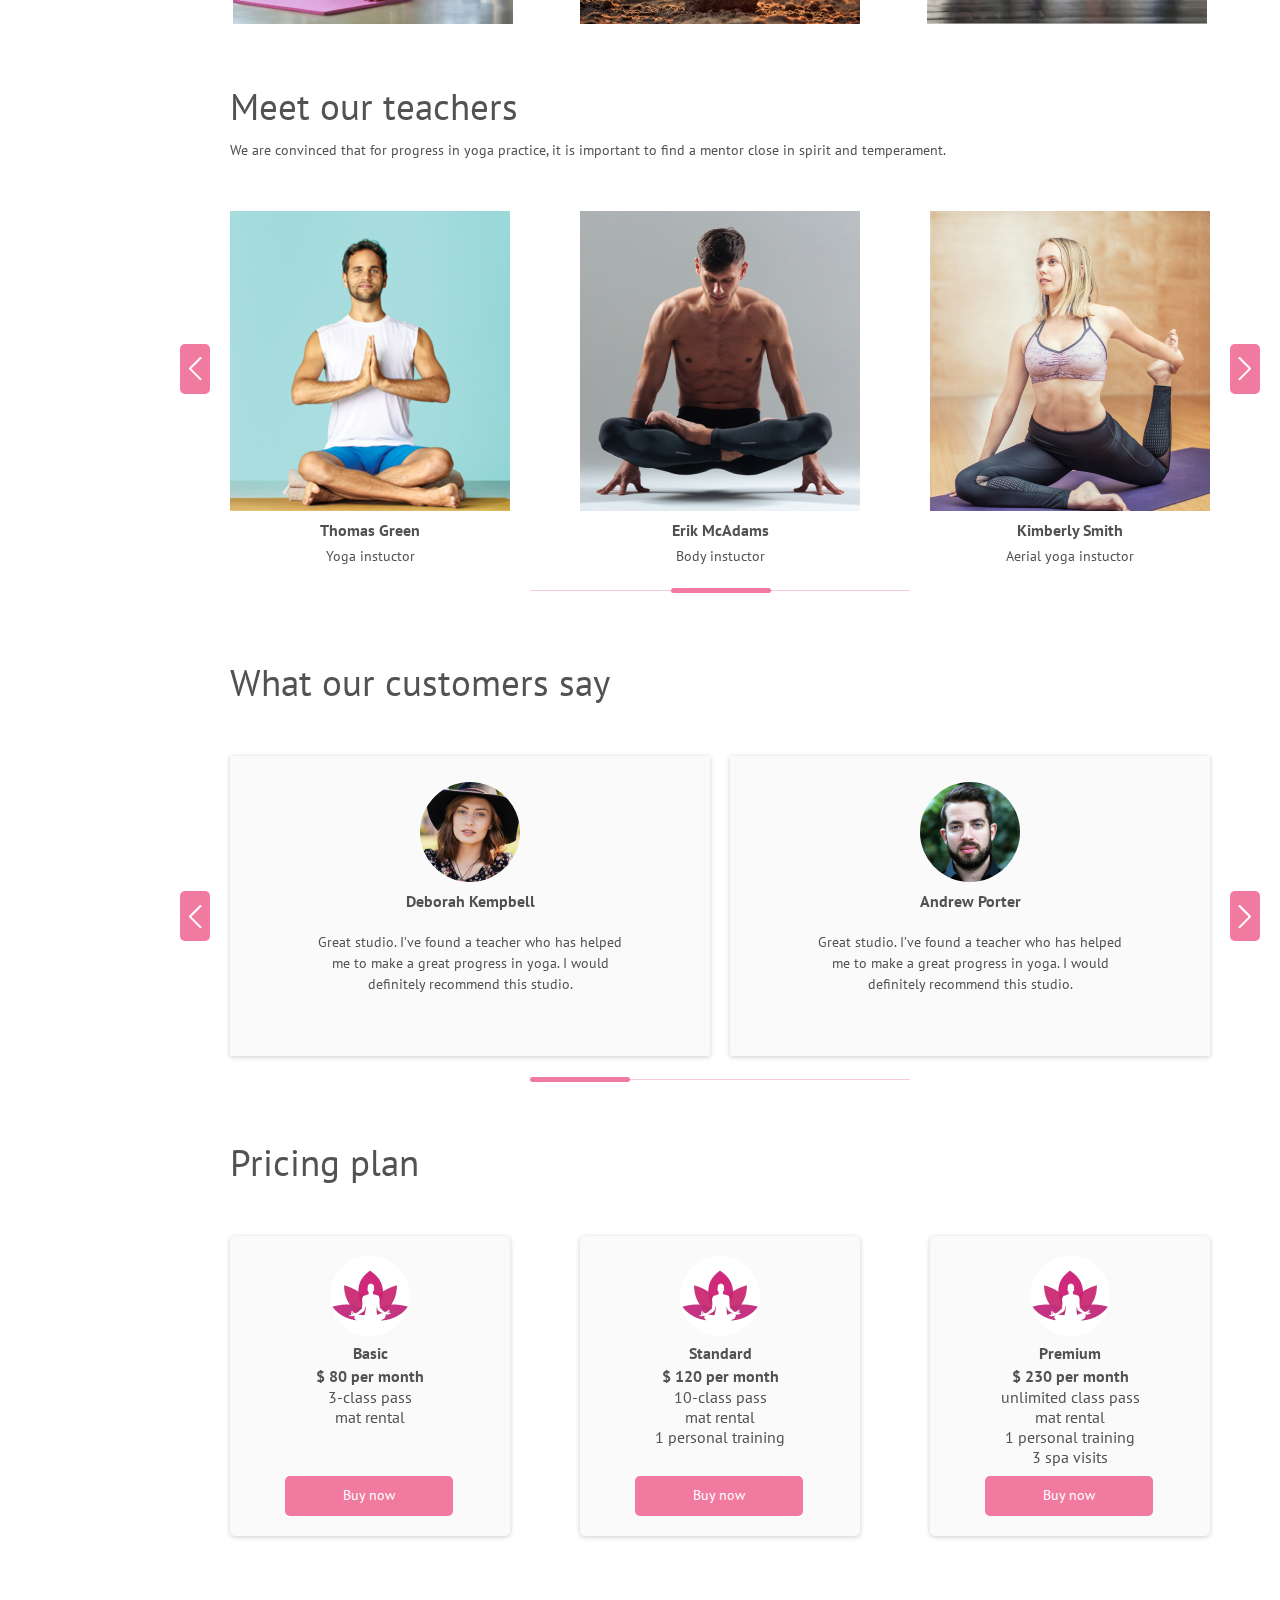
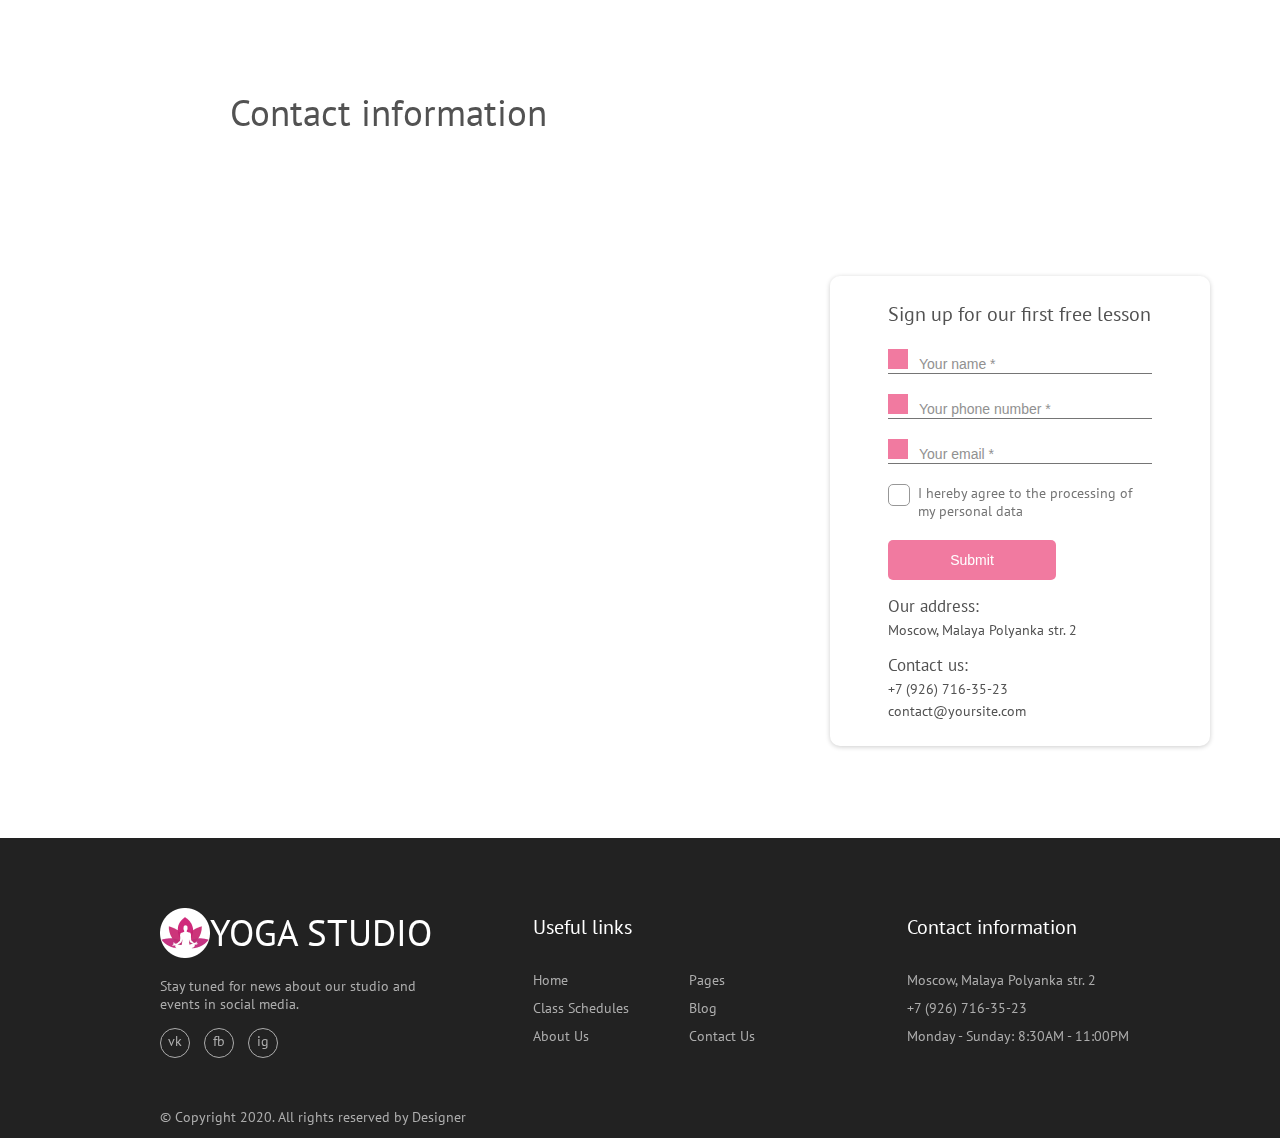
==== commit 155532e4: "upd" ====
--- a/index.html
+++ b/index.html
@@ -425,7 +425,7 @@
                     </div>
                 </div>
                 <div class="footer__useful-links">
-                    <p class="footer__title-text">Useful links</p>
+                    <p class="footer__title-text">Contact information</p>
                     <div class="footer__list">
                         <p>Moscow, Malaya Polyanka str. 2</p>
                         <p>+7 (926) 716-35-23</p>
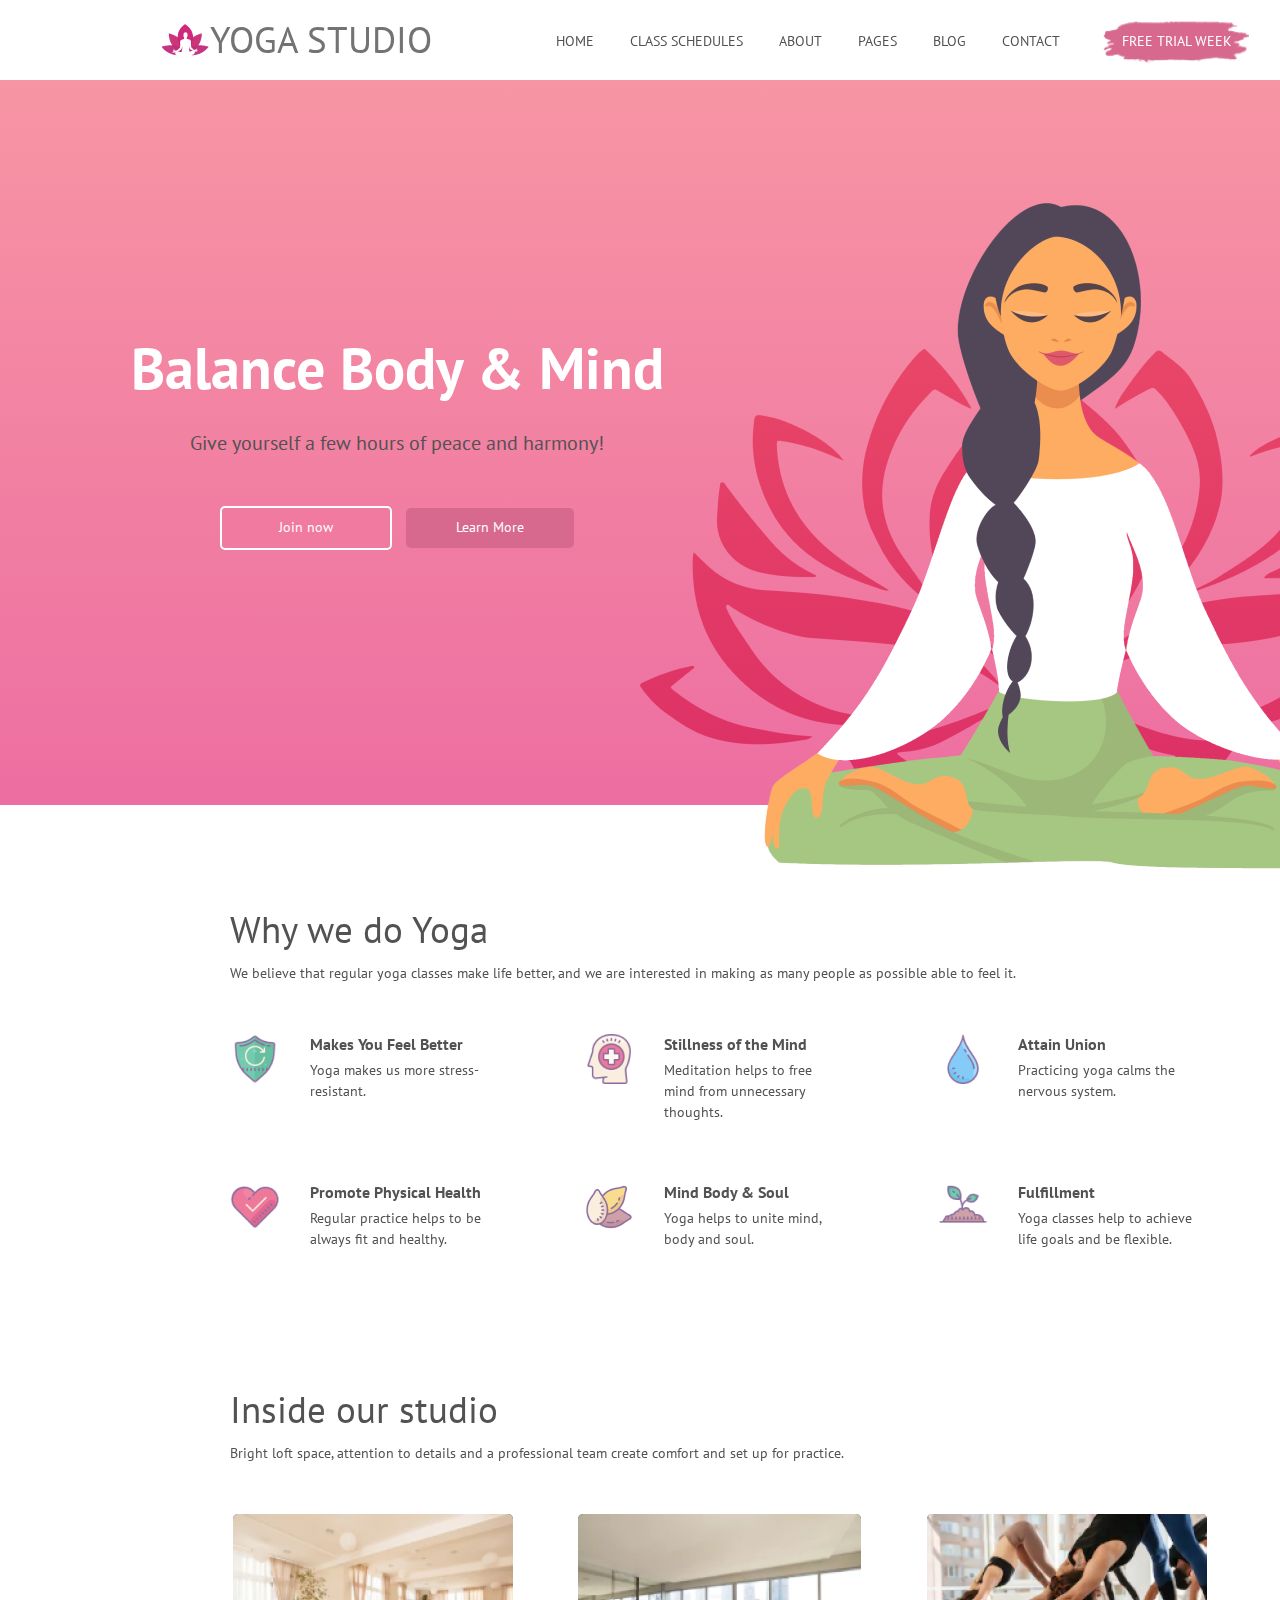
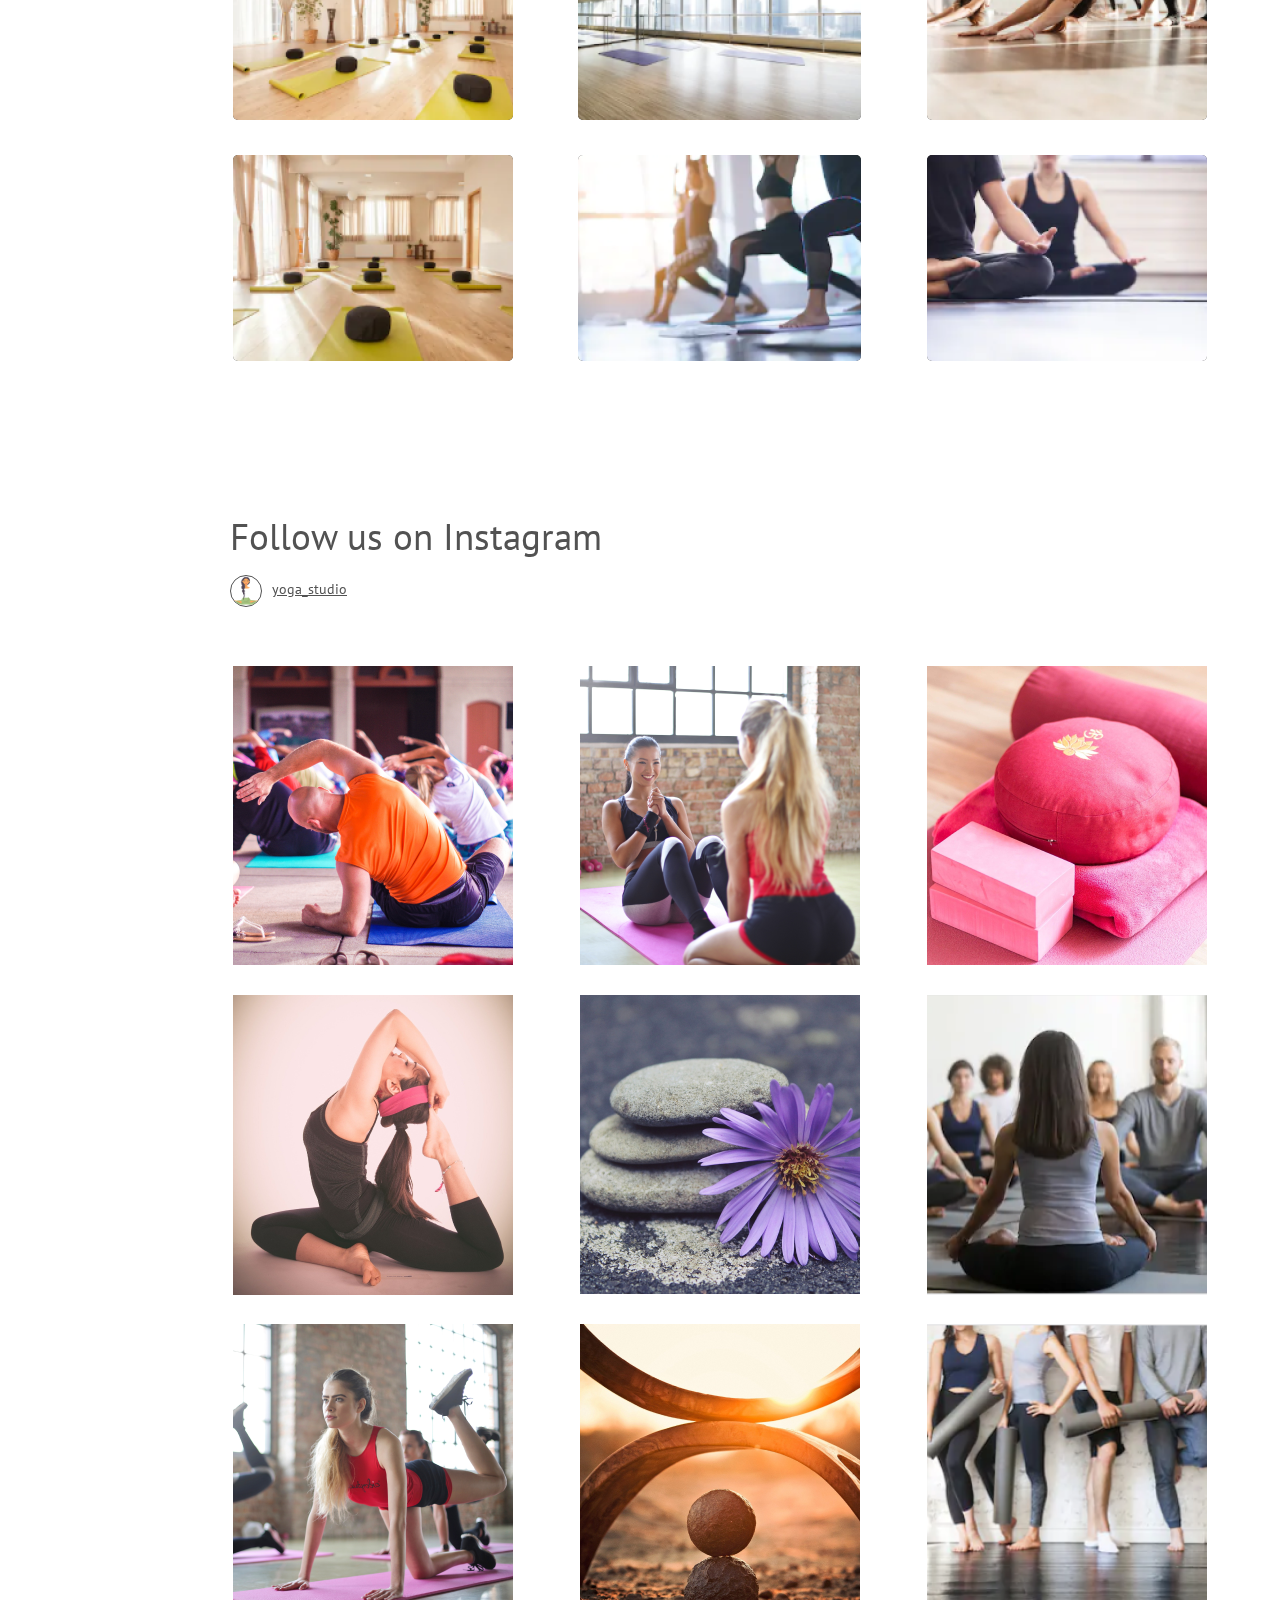
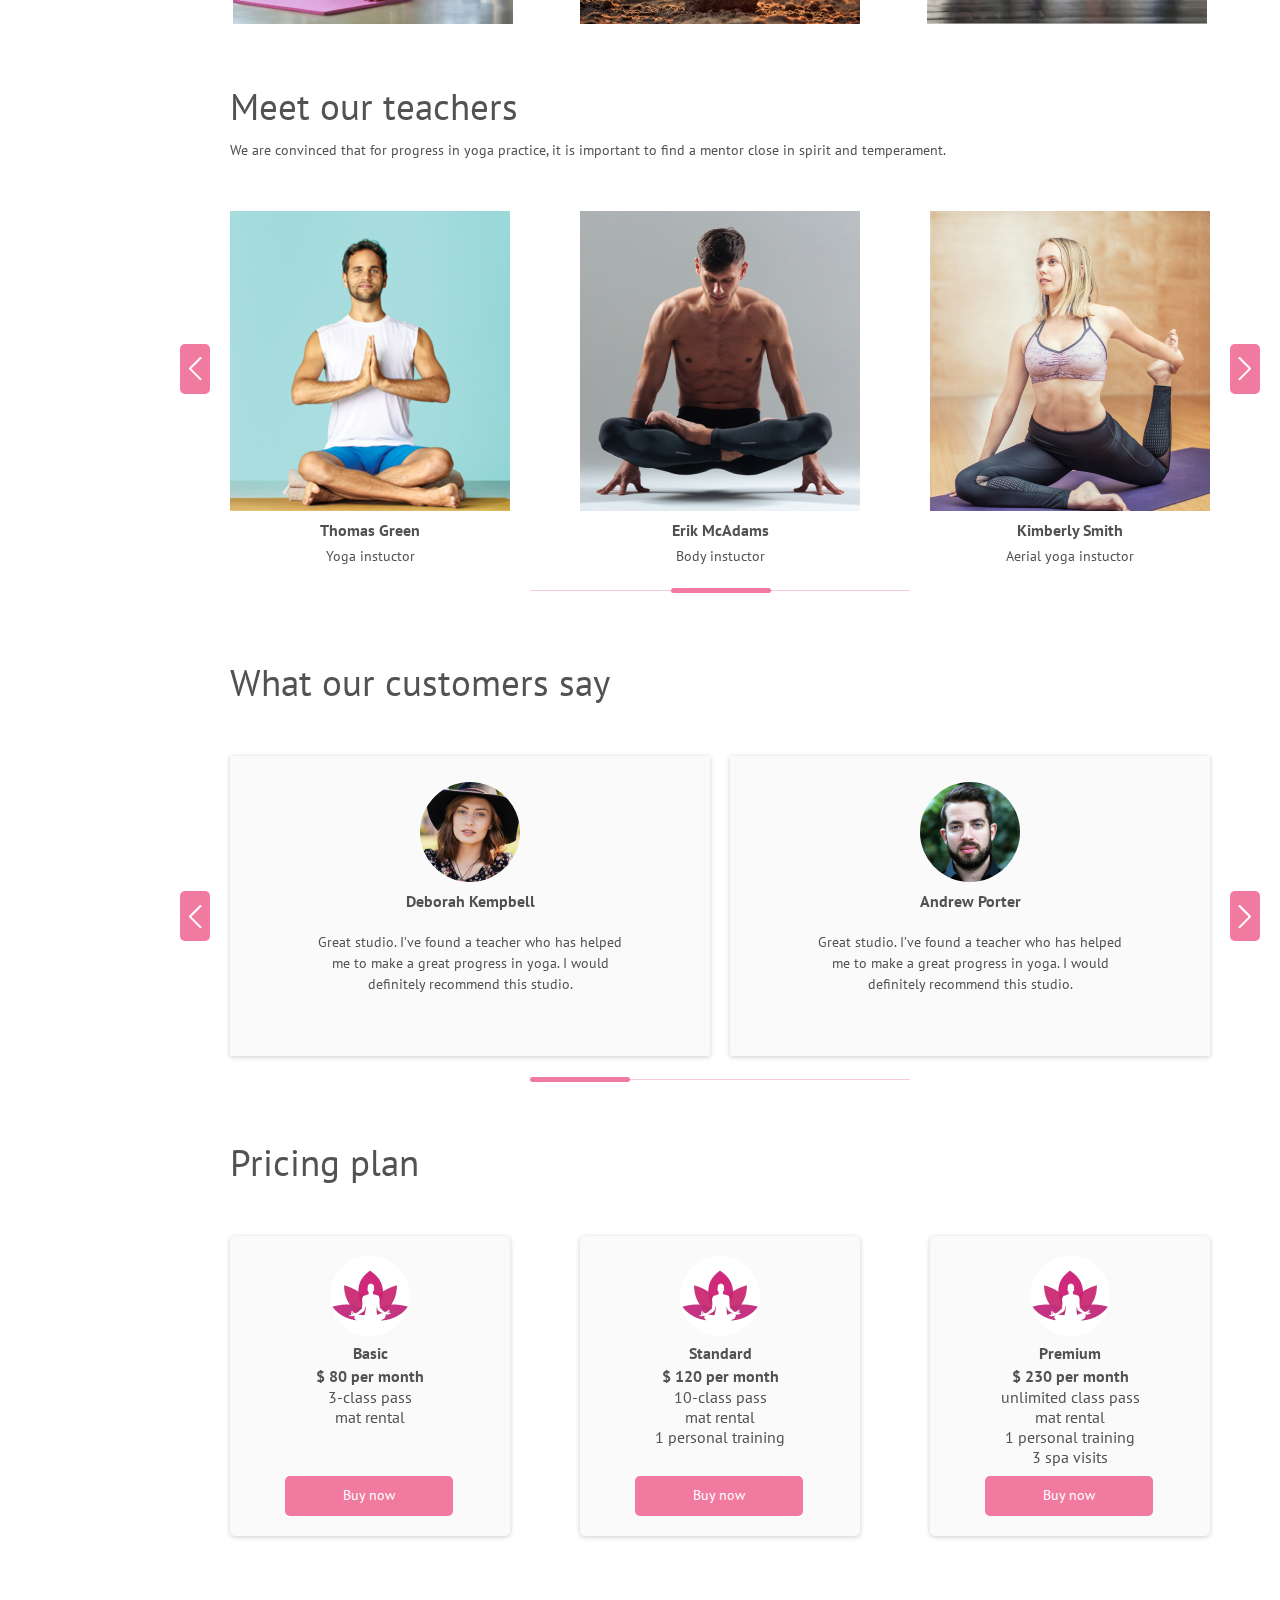
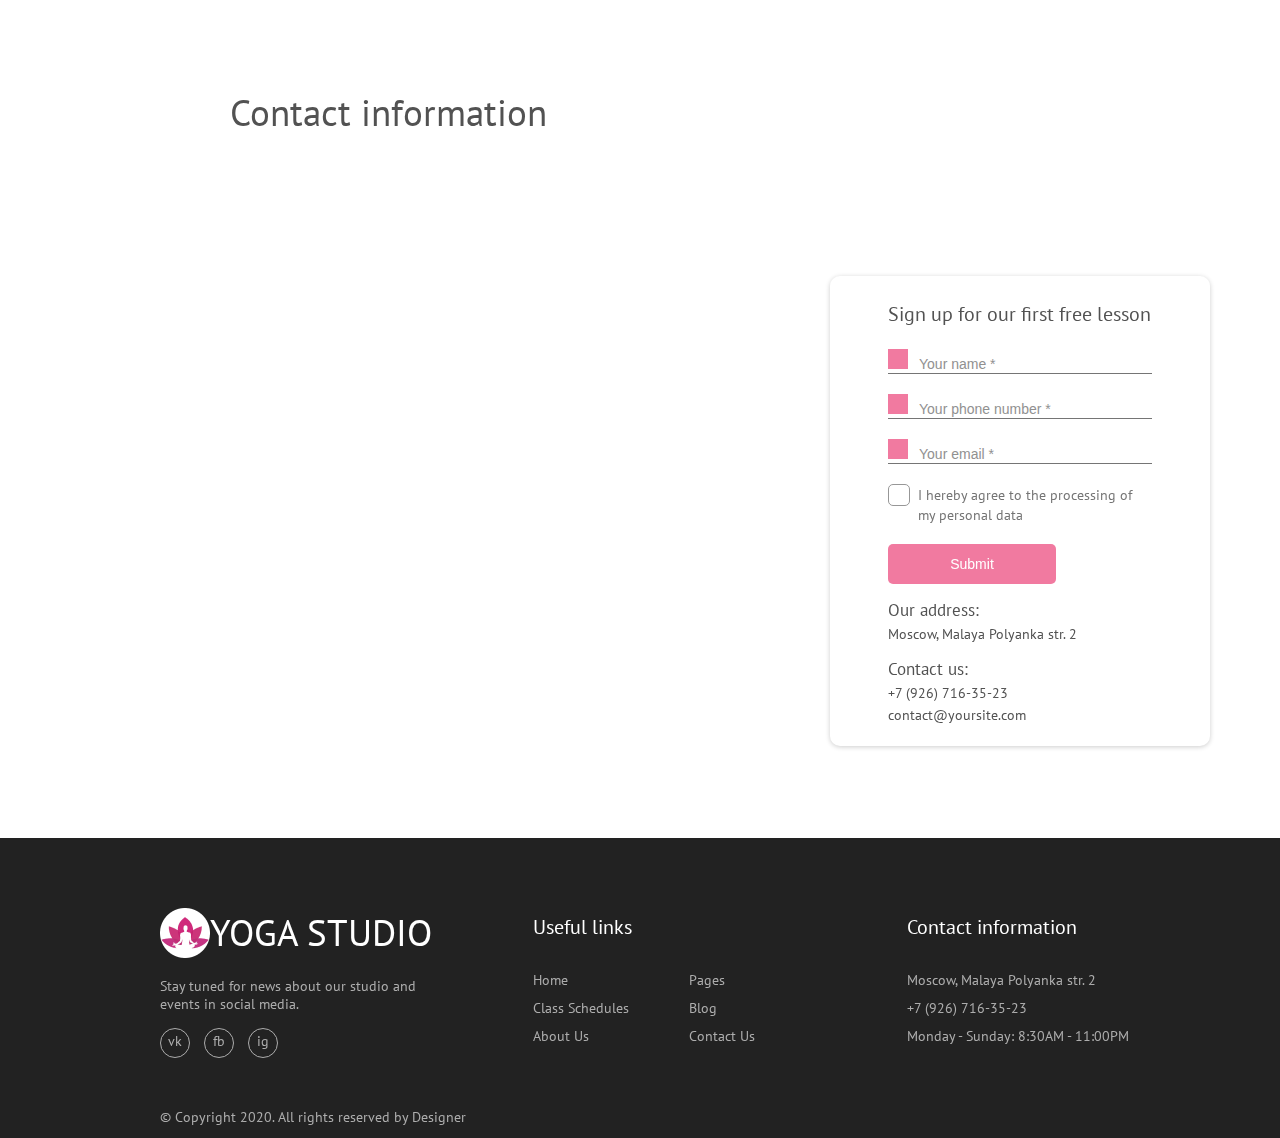
==== commit 5e0feb39: "upd" ====
--- a/index.html
+++ b/index.html
@@ -356,7 +356,7 @@
                 <h2 class="title-h2">Contact information</h2>
             </div>
             <div class="contact-information__map">
-                <iframe src="https://www.google.com/maps/embed?pb=!1m18!1m12!1m3!1d2246.2951273007675!2d37.61399331581821!3d55.736000980548795!2m3!1f0!2f0!3f0!3m2!1i1024!2i768!4f13.1!3m3!1m2!1s0x46b54b06acb2c147%3A0xfb815a0f90304b81!2z0YPQuy4g0JzQsNC70LDRjyDQn9C-0LvRj9C90LrQsCwgMiwg0JzQvtGB0LrQstCwLCAxMTkxODA!5e0!3m2!1sru!2sru!4v1588637264616!5m2!1sru!2sru" width="1180" height="650" frameborder="0" style="border:0;" allowfullscreen="" aria-hidden="false" tabindex="0"></iframe>
+                <iframe src="https://www.google.com/maps/embed?pb=!1m18!1m12!1m3!1d2246.2951273007675!2d37.61399331581821!3d55.736000980548795!2m3!1f0!2f0!3f0!3m2!1i1024!2i768!4f13.1!3m3!1m2!1s0x46b54b06acb2c147%3A0xfb815a0f90304b81!2z0YPQuy4g0JzQsNC70LDRjyDQn9C-0LvRj9C90LrQsCwgMiwg0JzQvtGB0LrQstCwLCAxMTkxODA!5e0!3m2!1sru!2sru!4v1588637264616!5m2!1sru!2sru" width="1180" height="650" style="border:0;" allowfullscreen="" aria-hidden="false" tabindex="0"></iframe>
                 <div class="contact-information__free-lesson">
                     <p class="contact-information__free-lesson-header">Sign up for our first free lesson</p>
                     <form name="contact-information-free-lesson" action="#">
@@ -378,7 +378,7 @@
                         <div class="contact-information__agree">
                             <div class="control-group">
                                 <label class="control control-checkbox">
-                                    <p class="agree-text">I hereby agree to the processing of my personal data</p>
+                                    <span class="agree-text">I hereby agree to the processing of my personal data</span>
                                     <input type="checkbox" name="agree" required />
                                     <div class="control_indicator"></div>
                                 </label>
